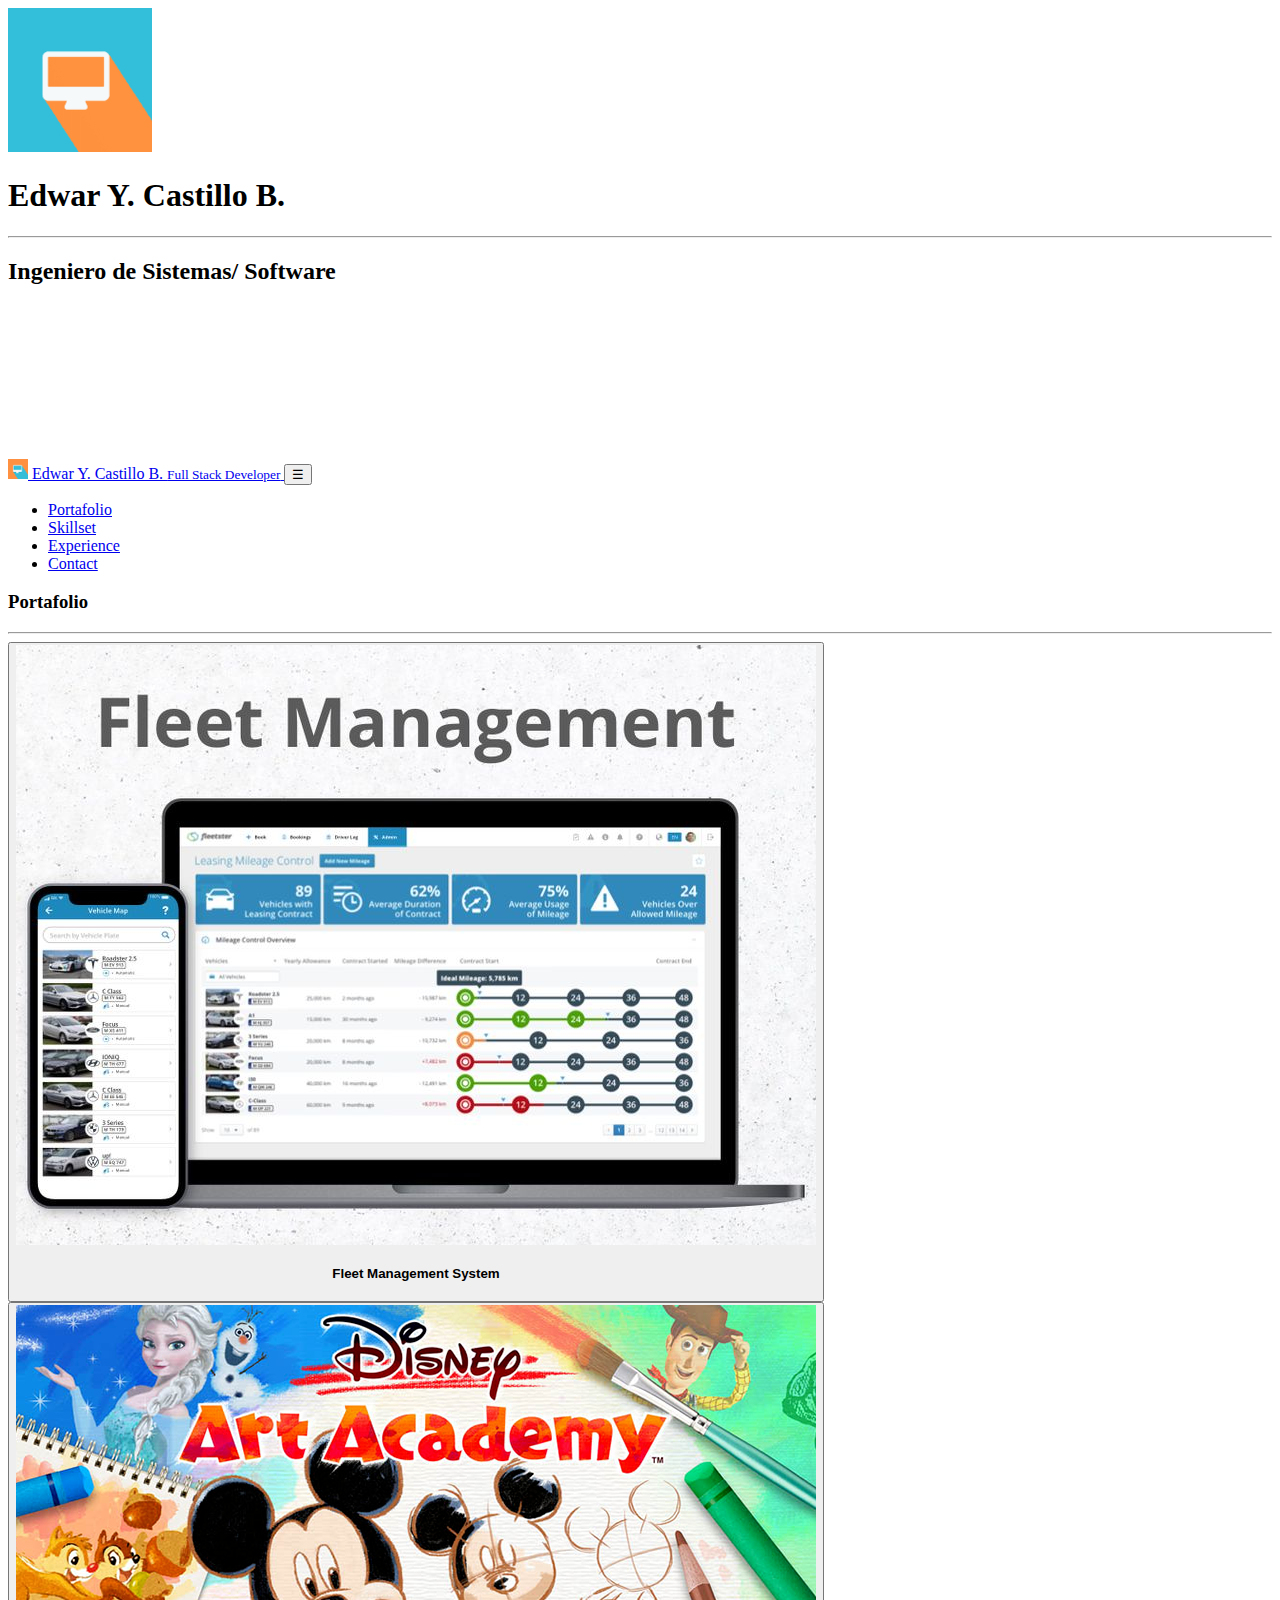
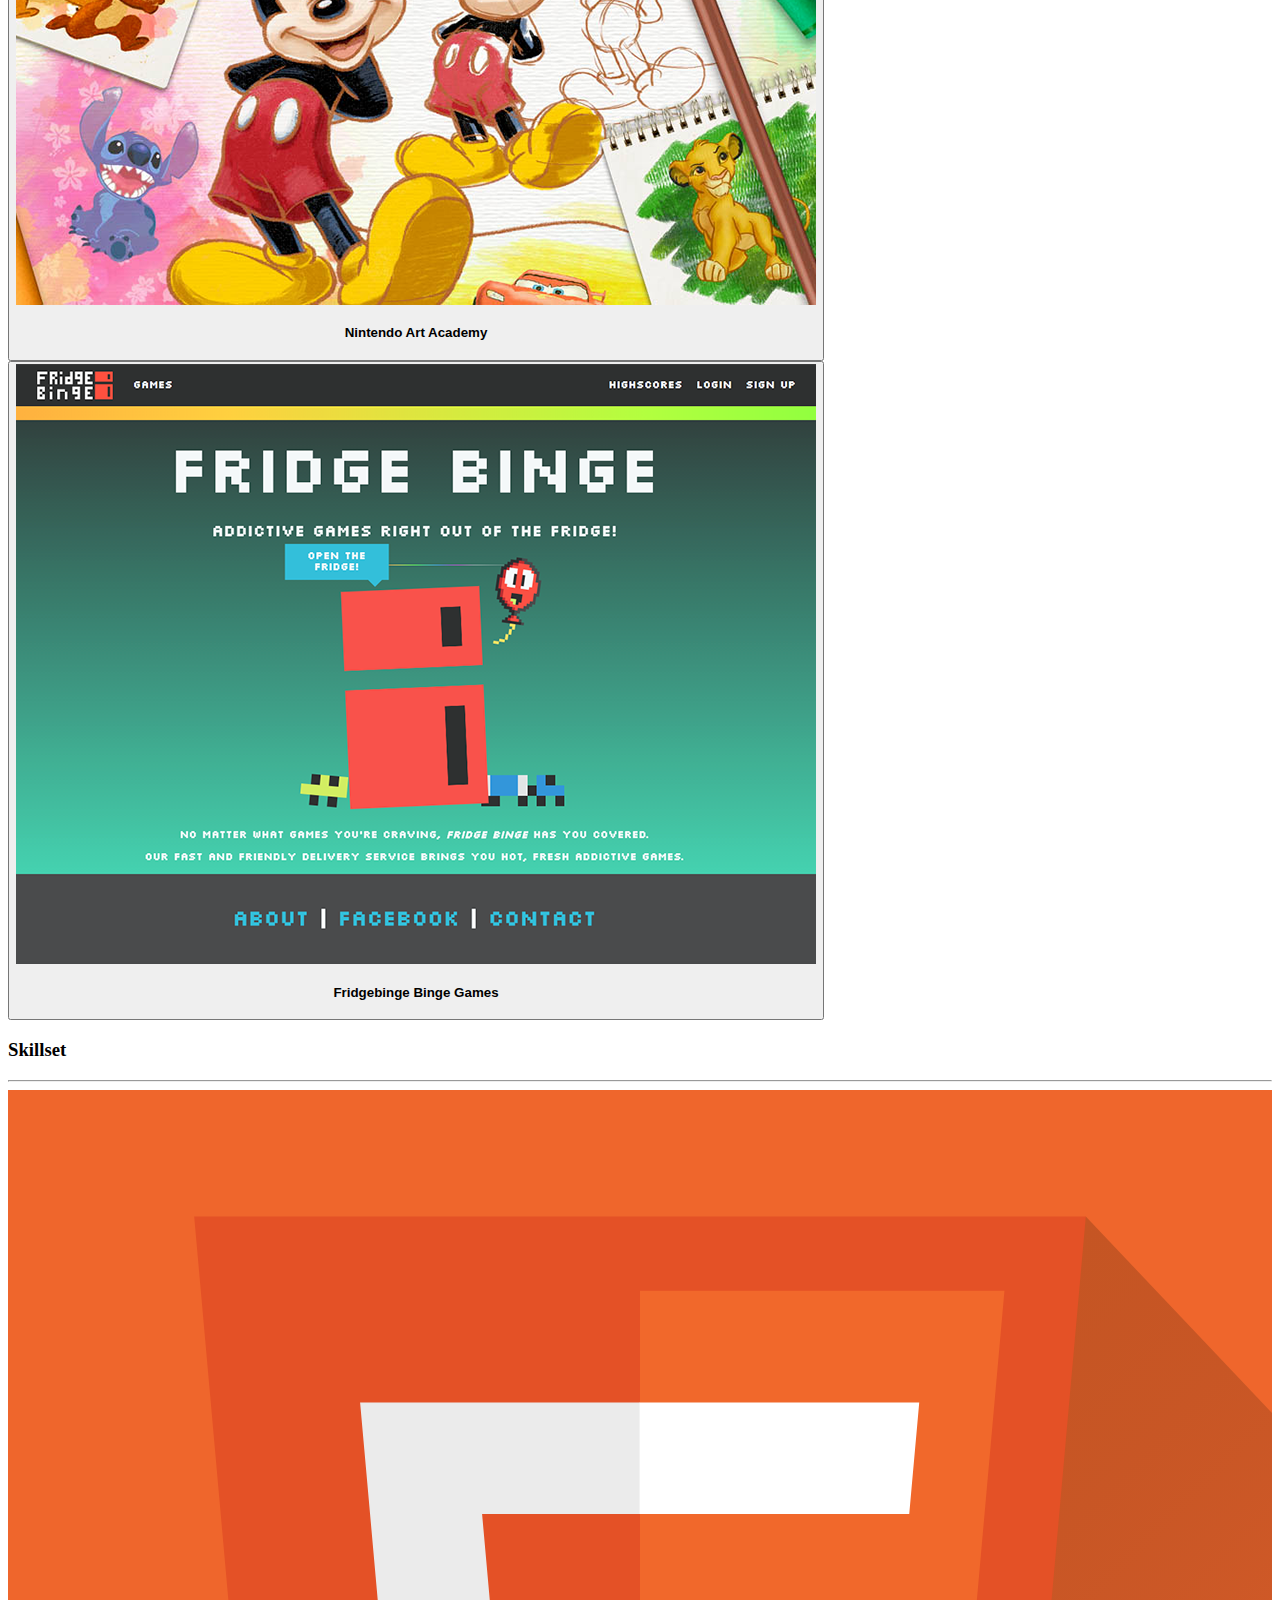
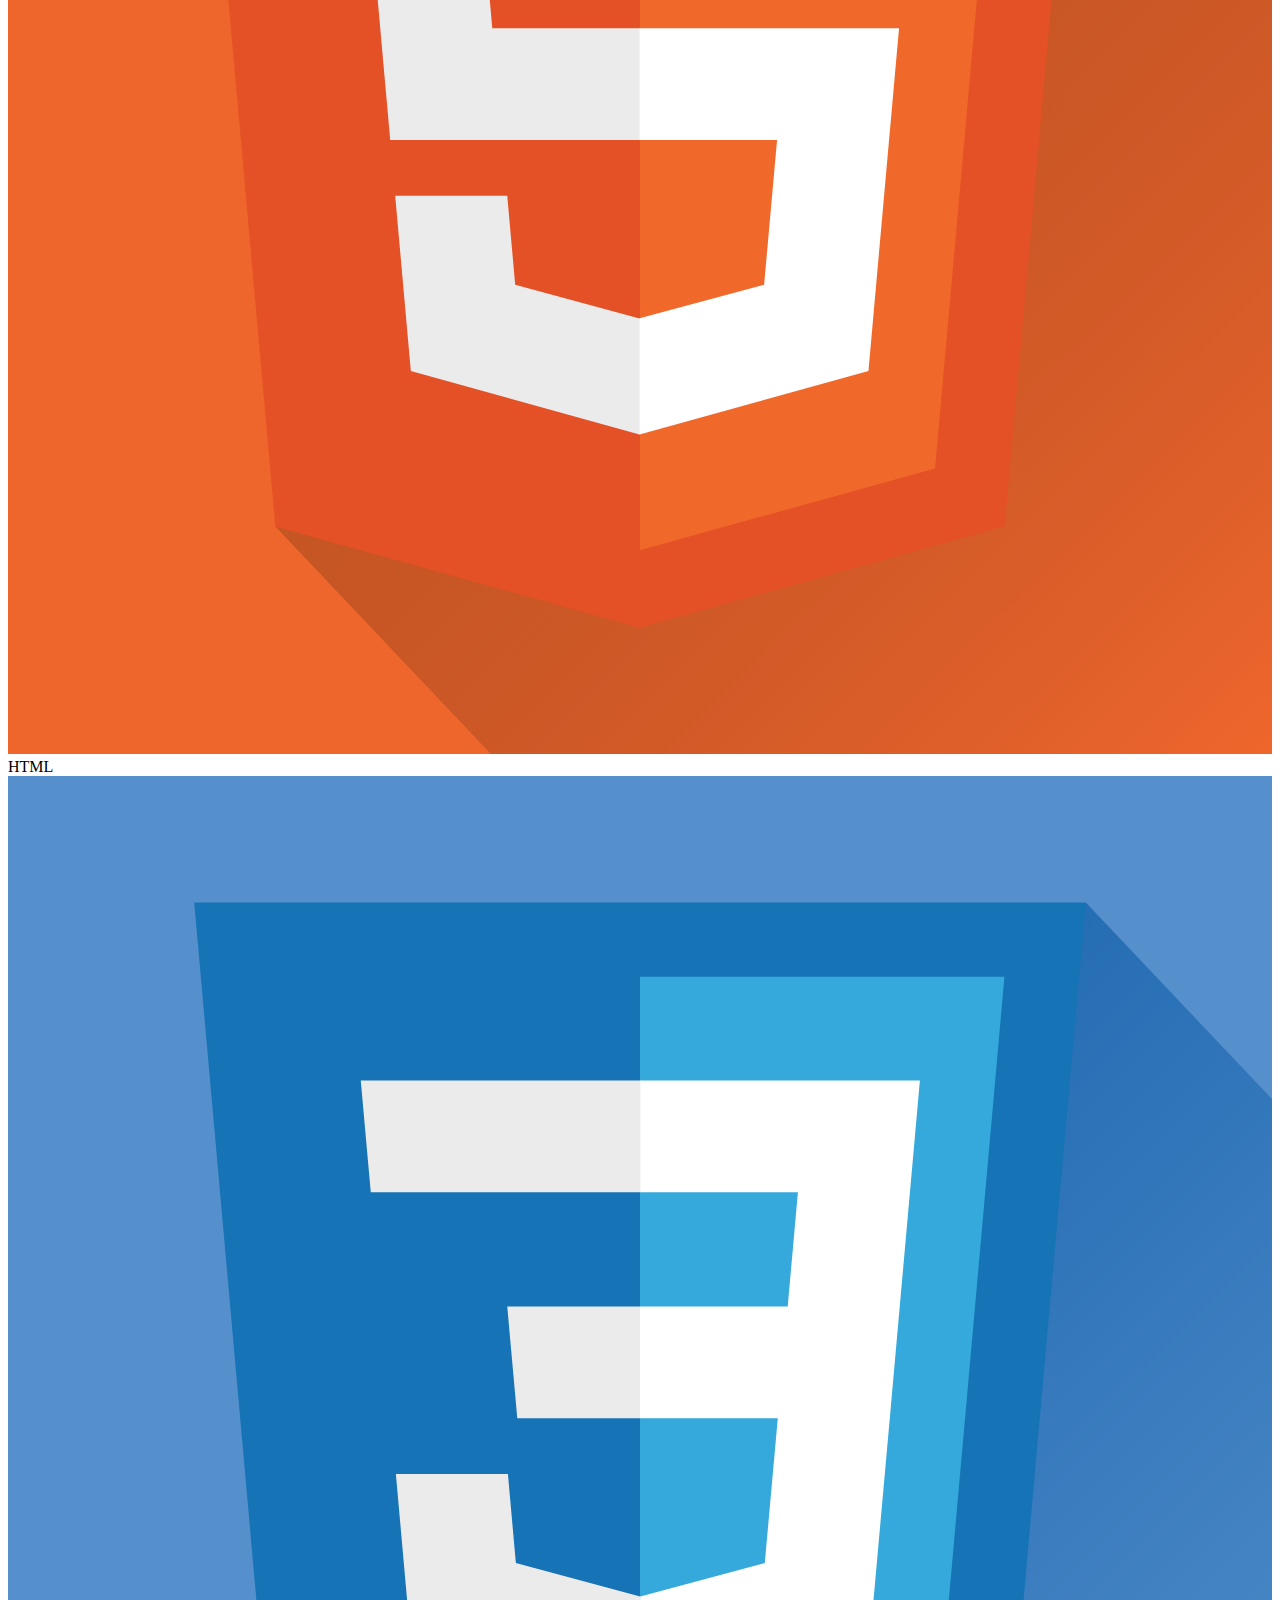
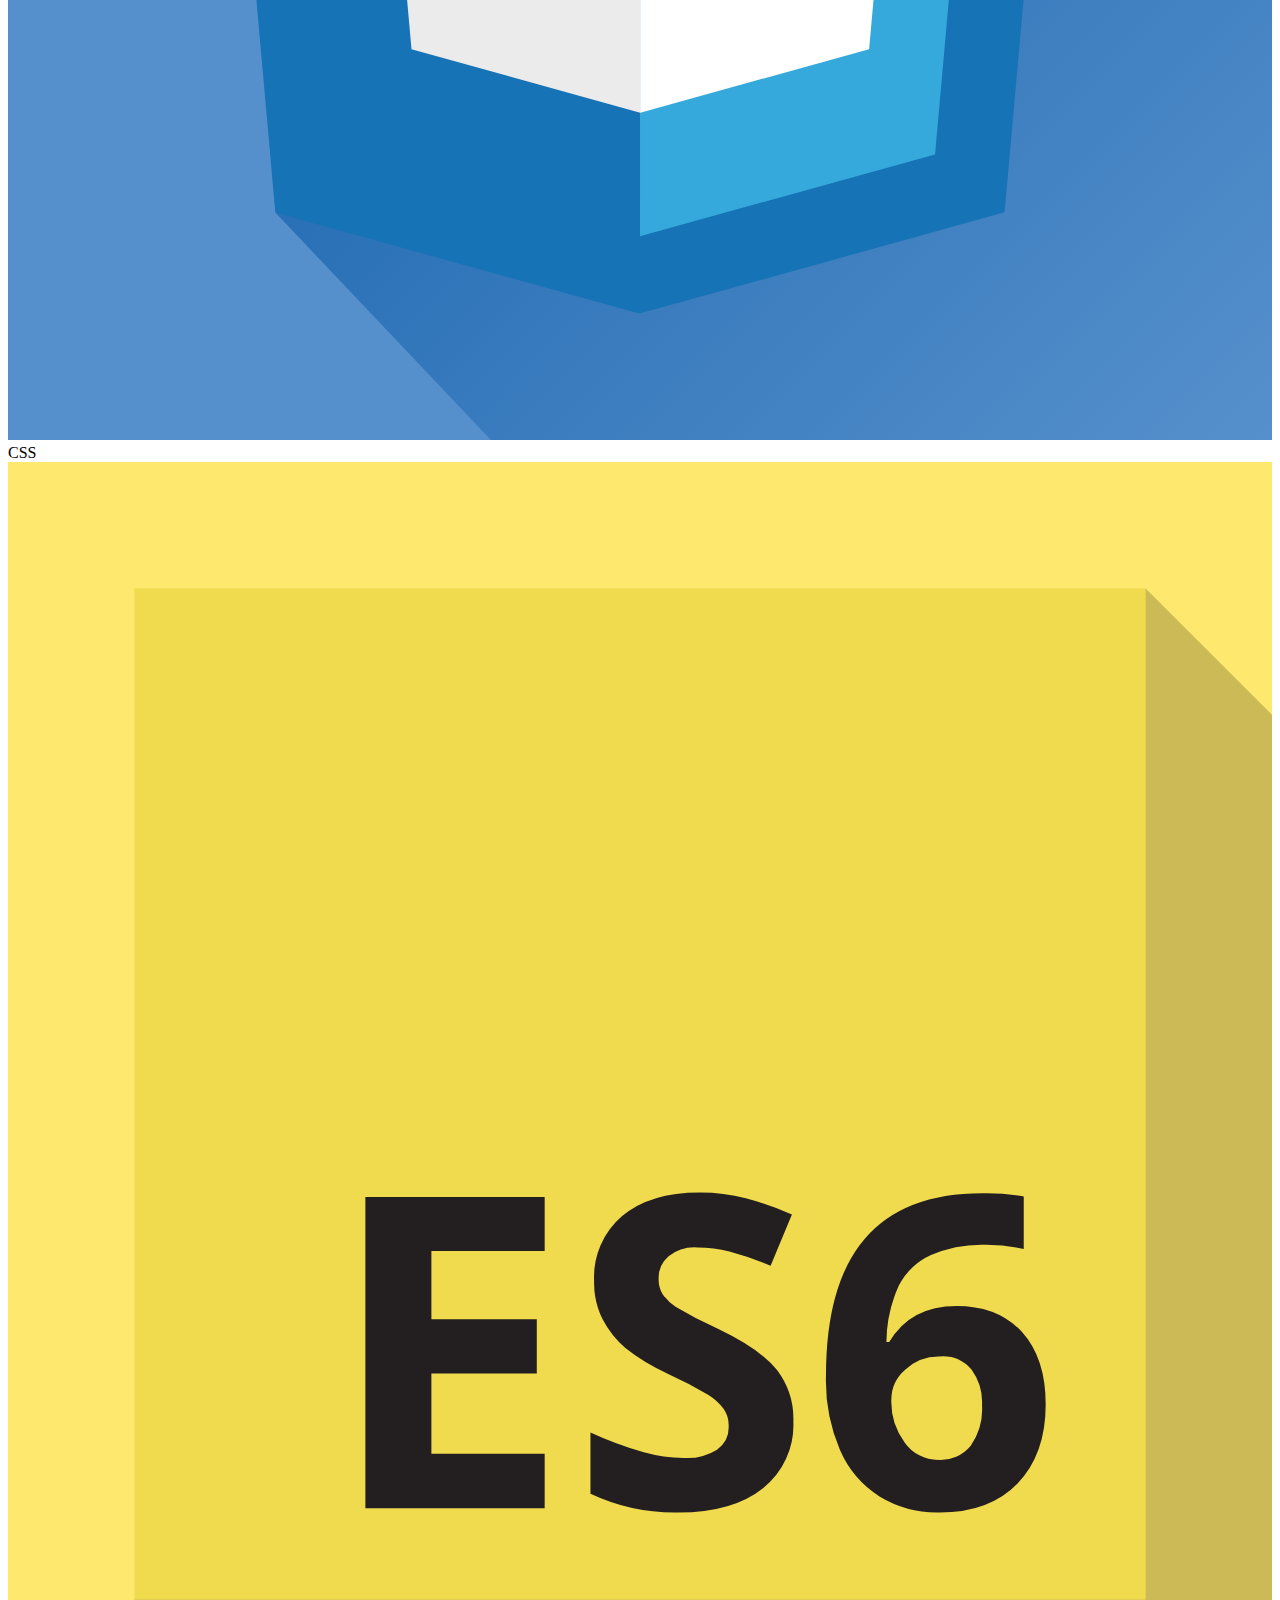
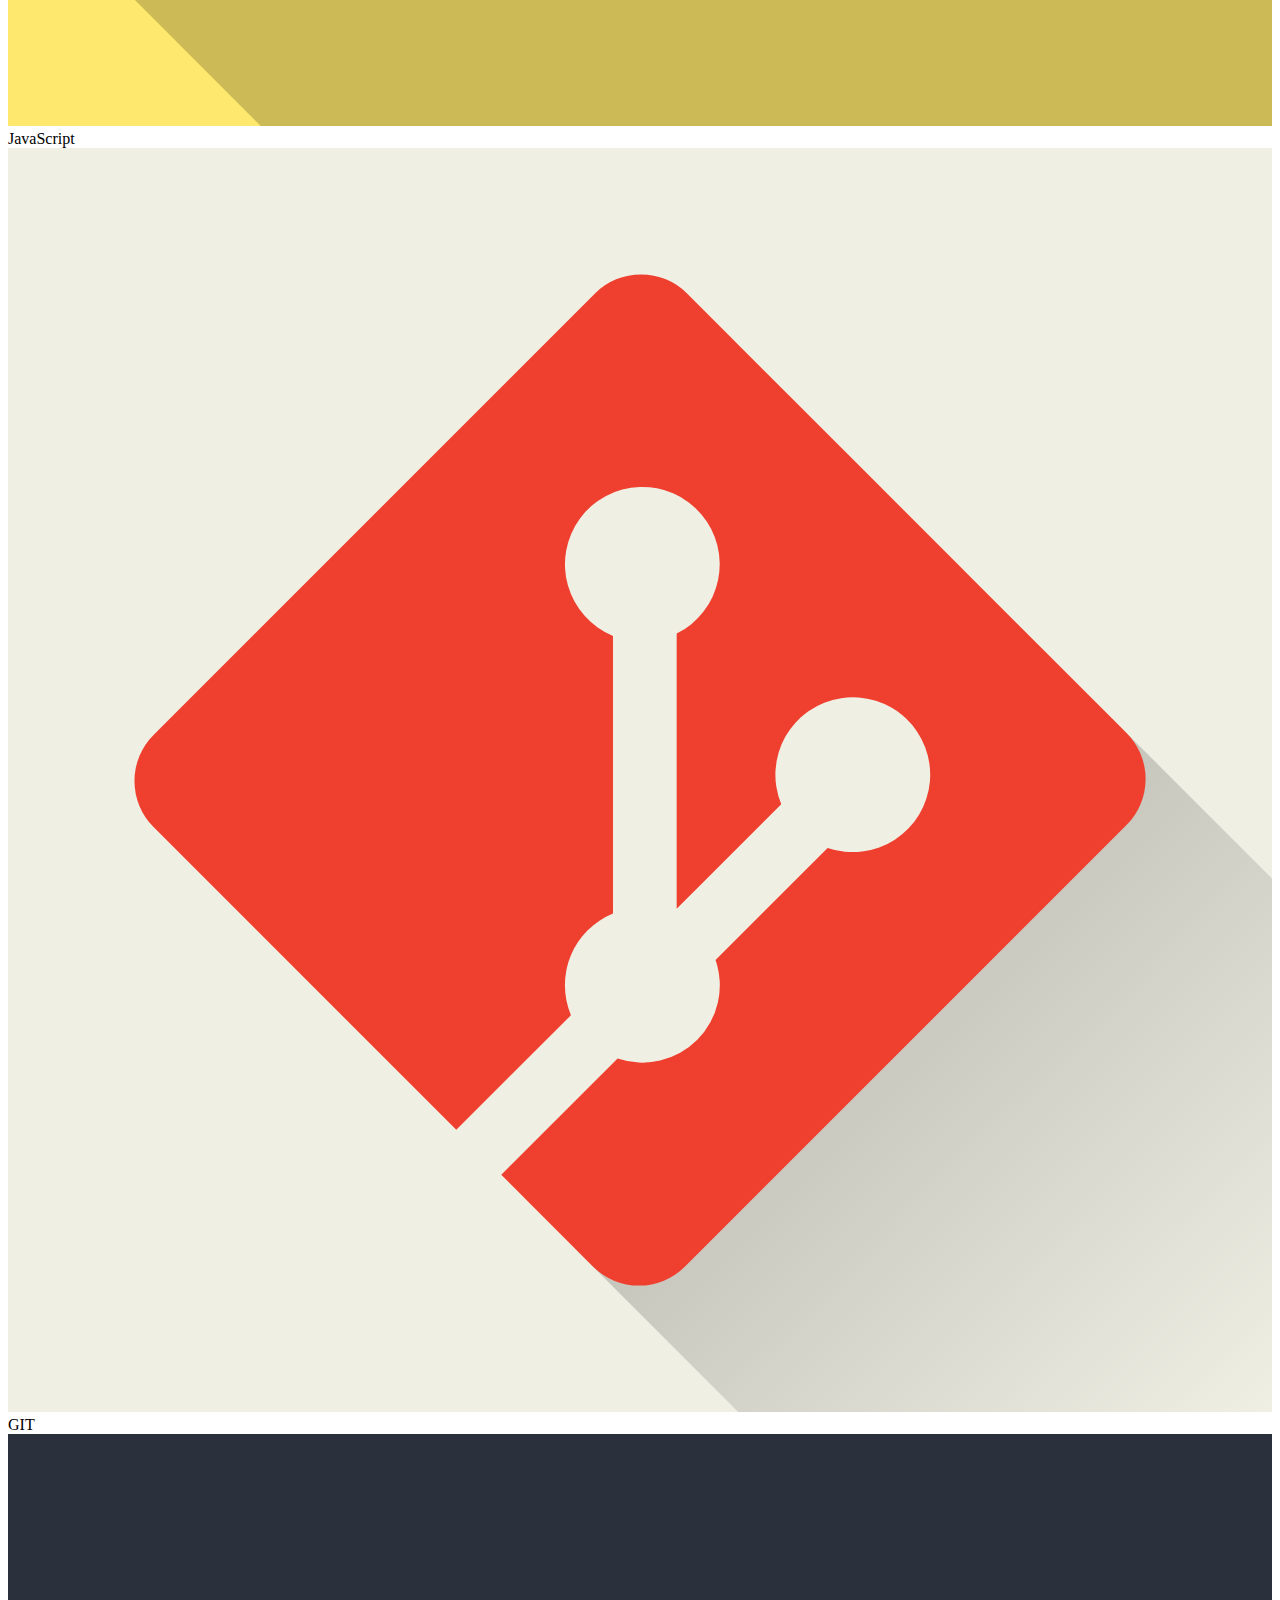
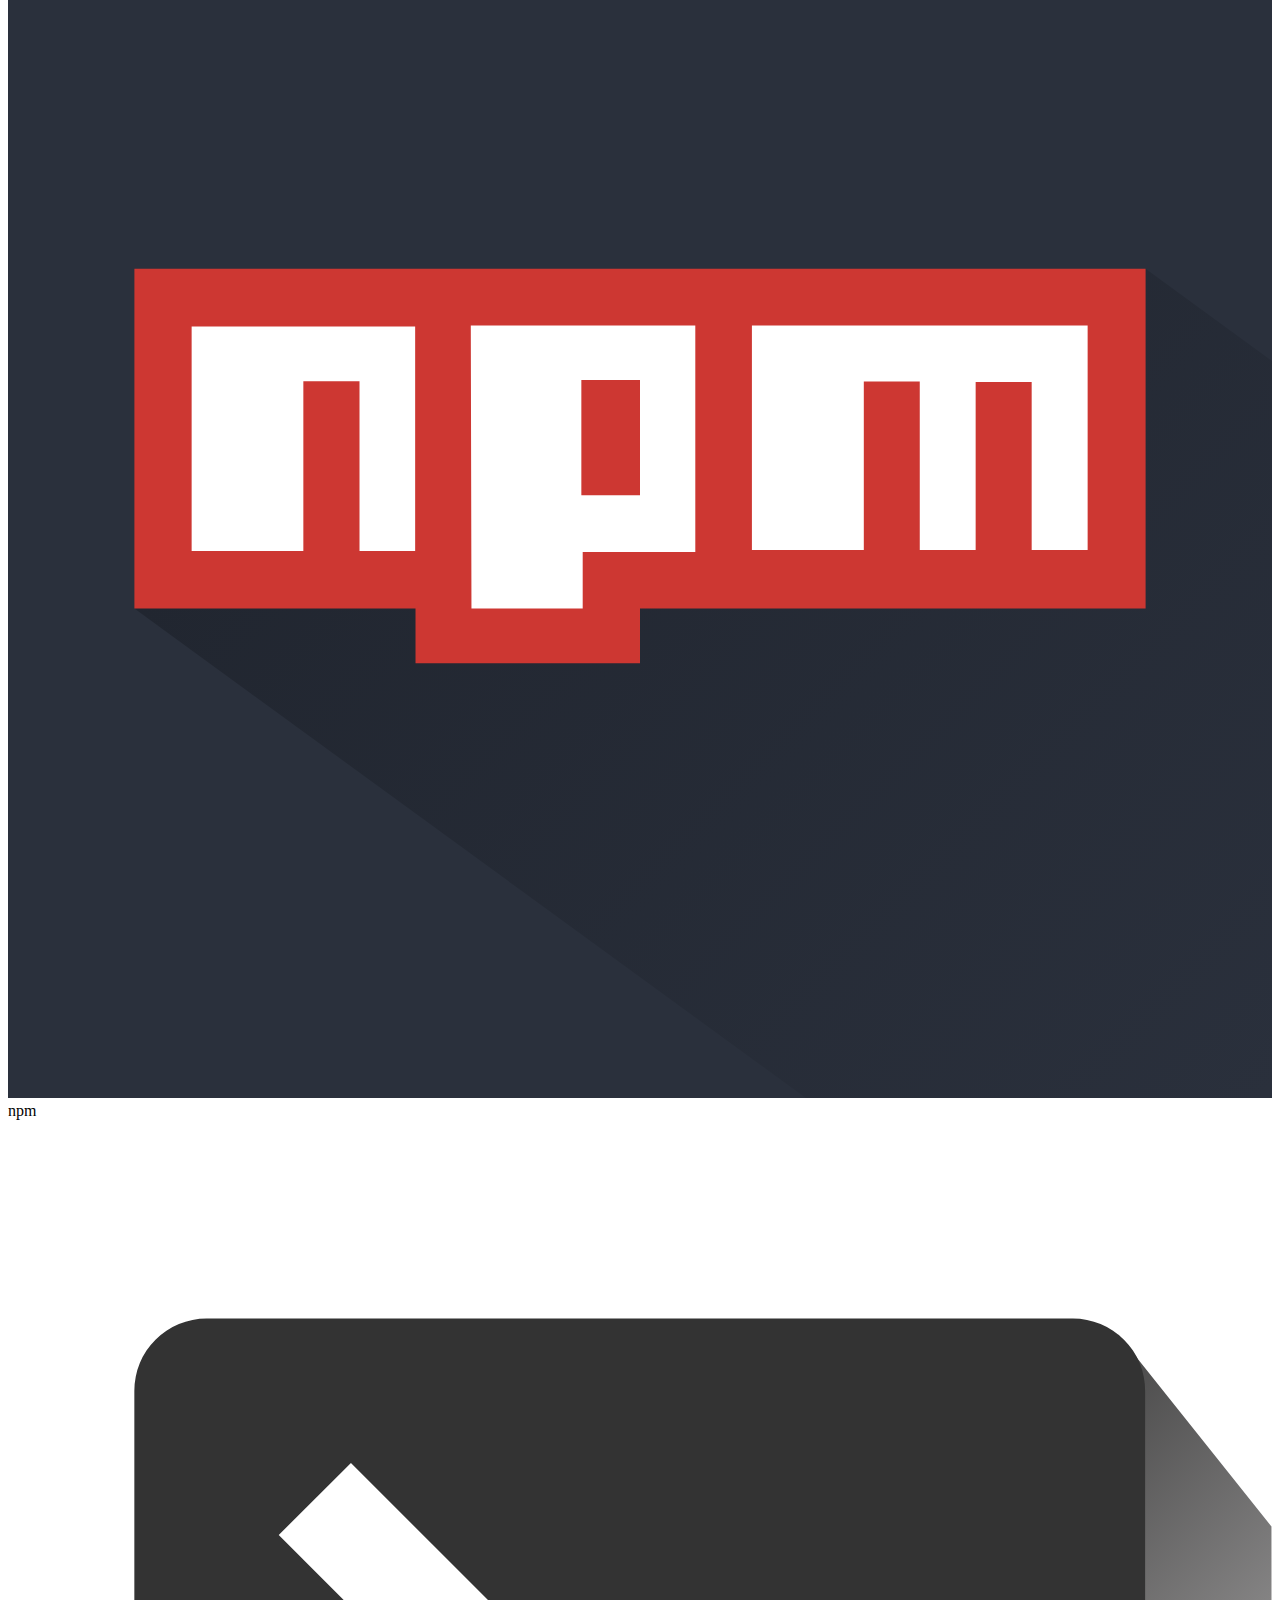
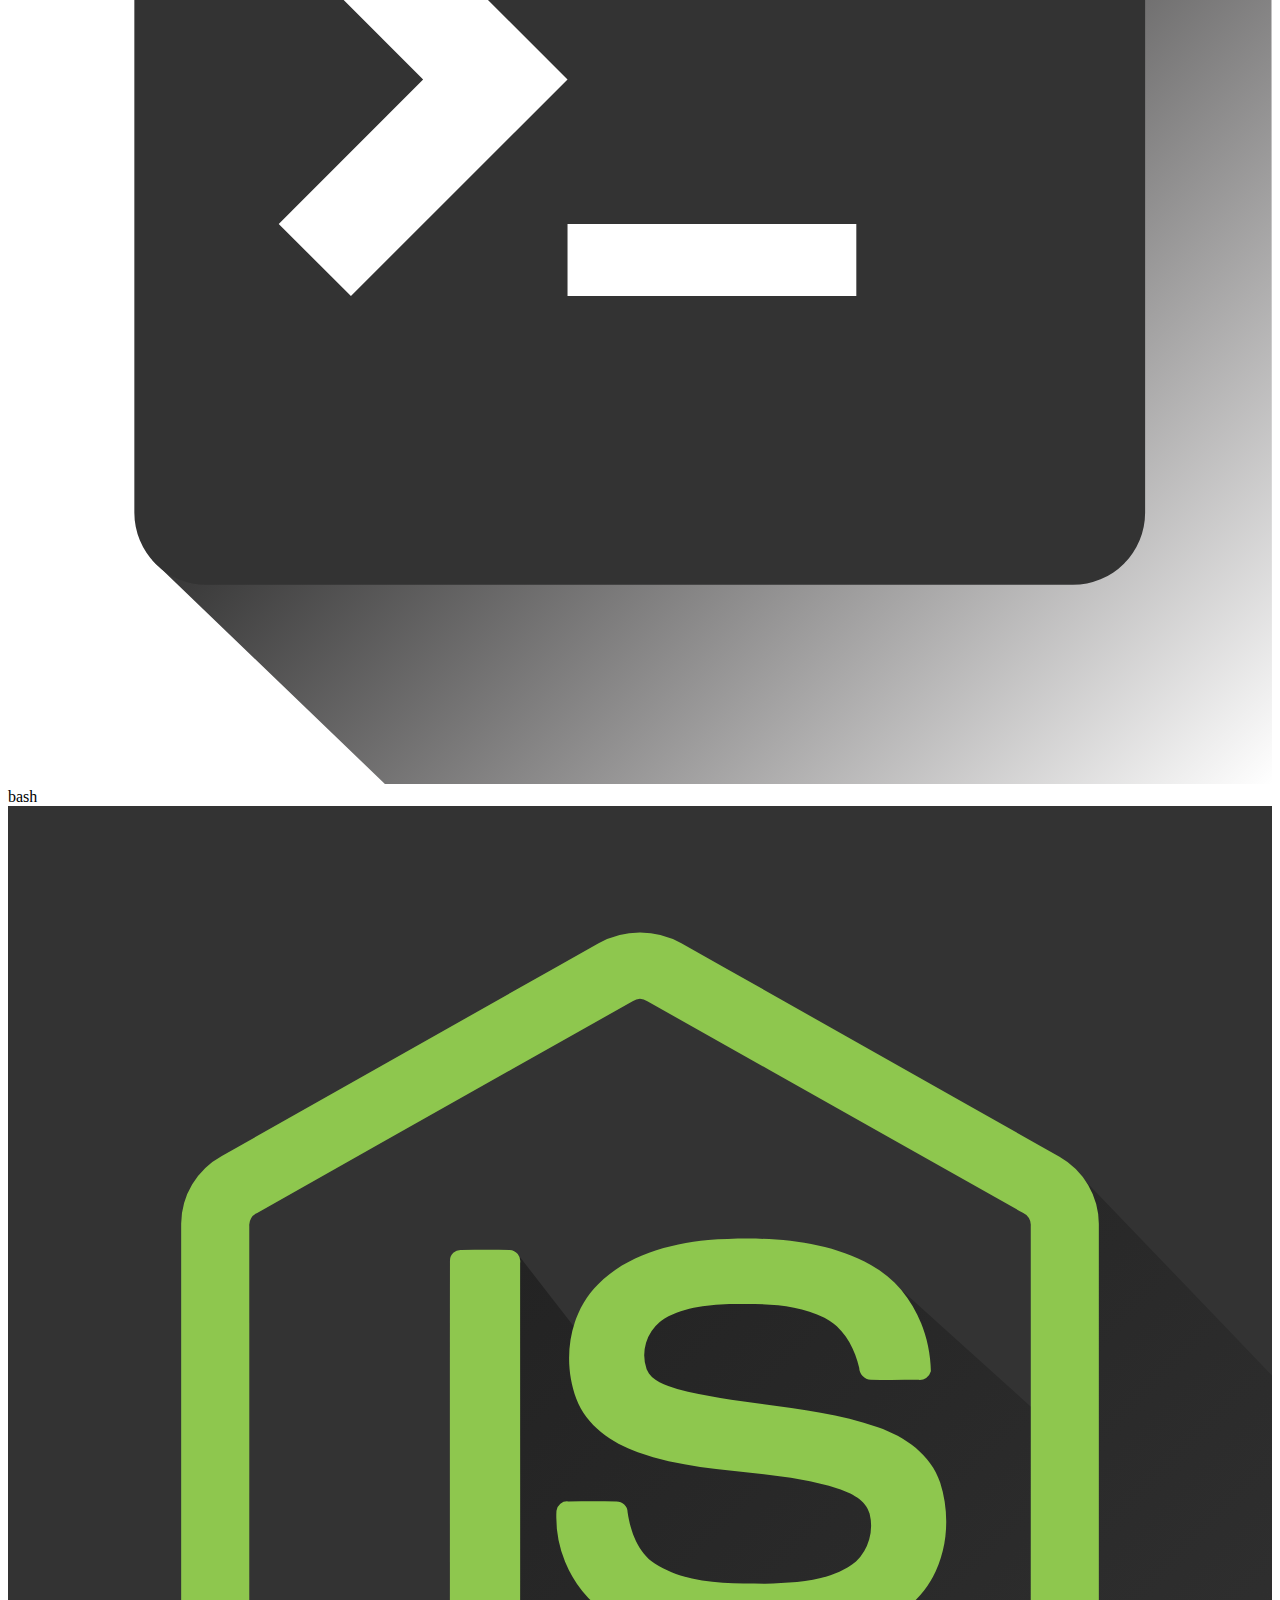
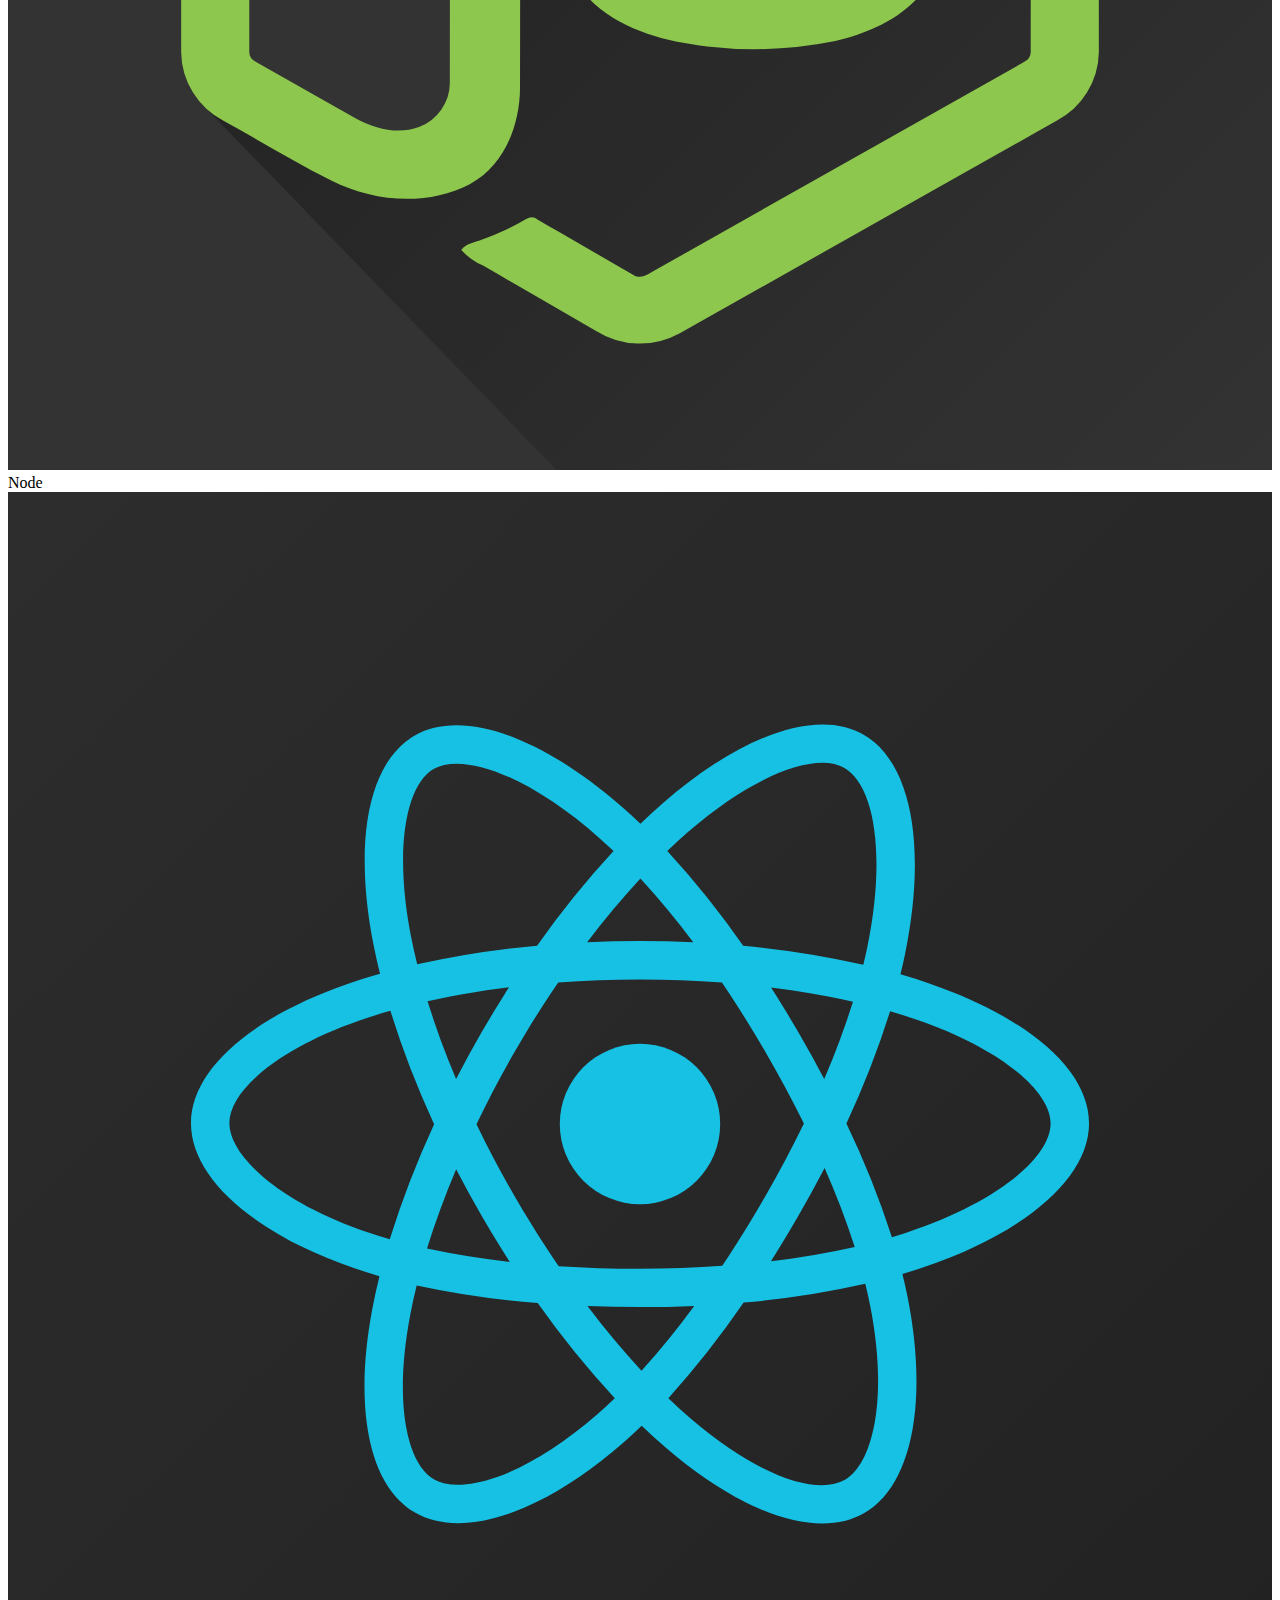
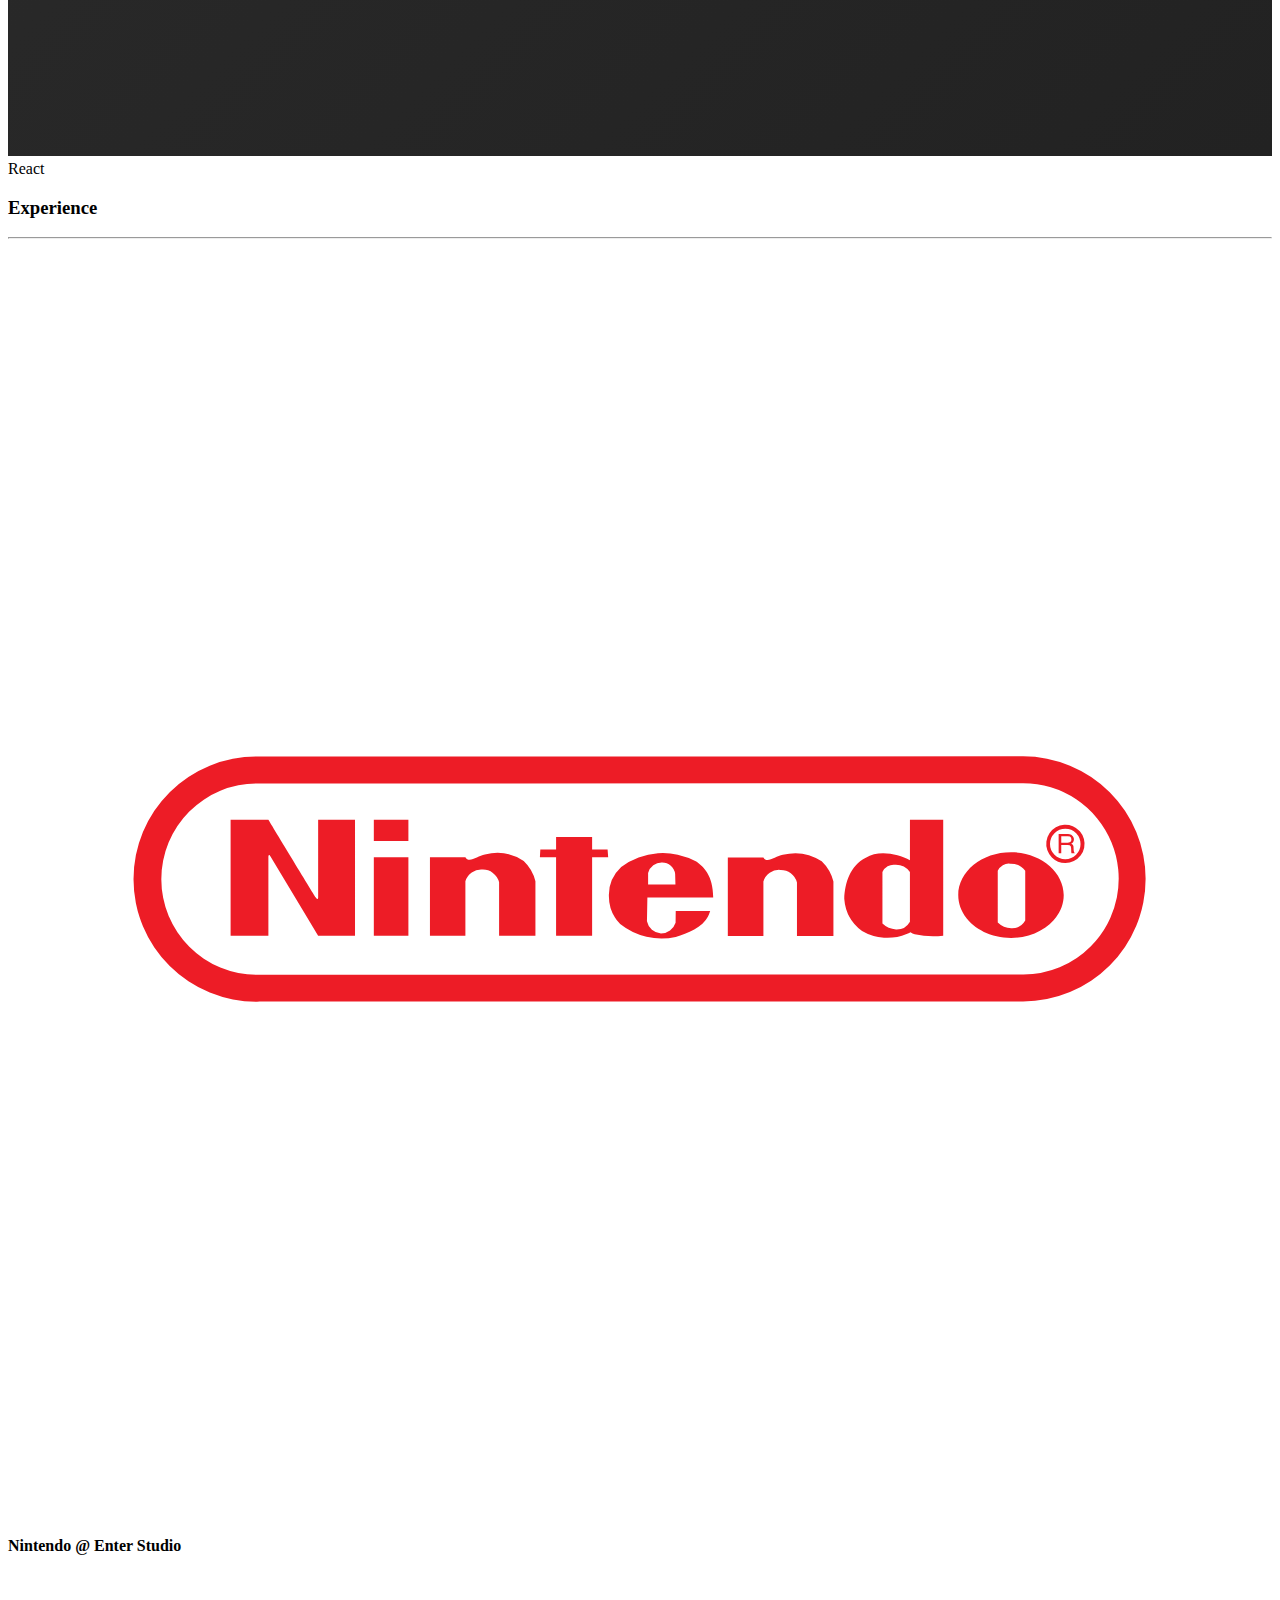
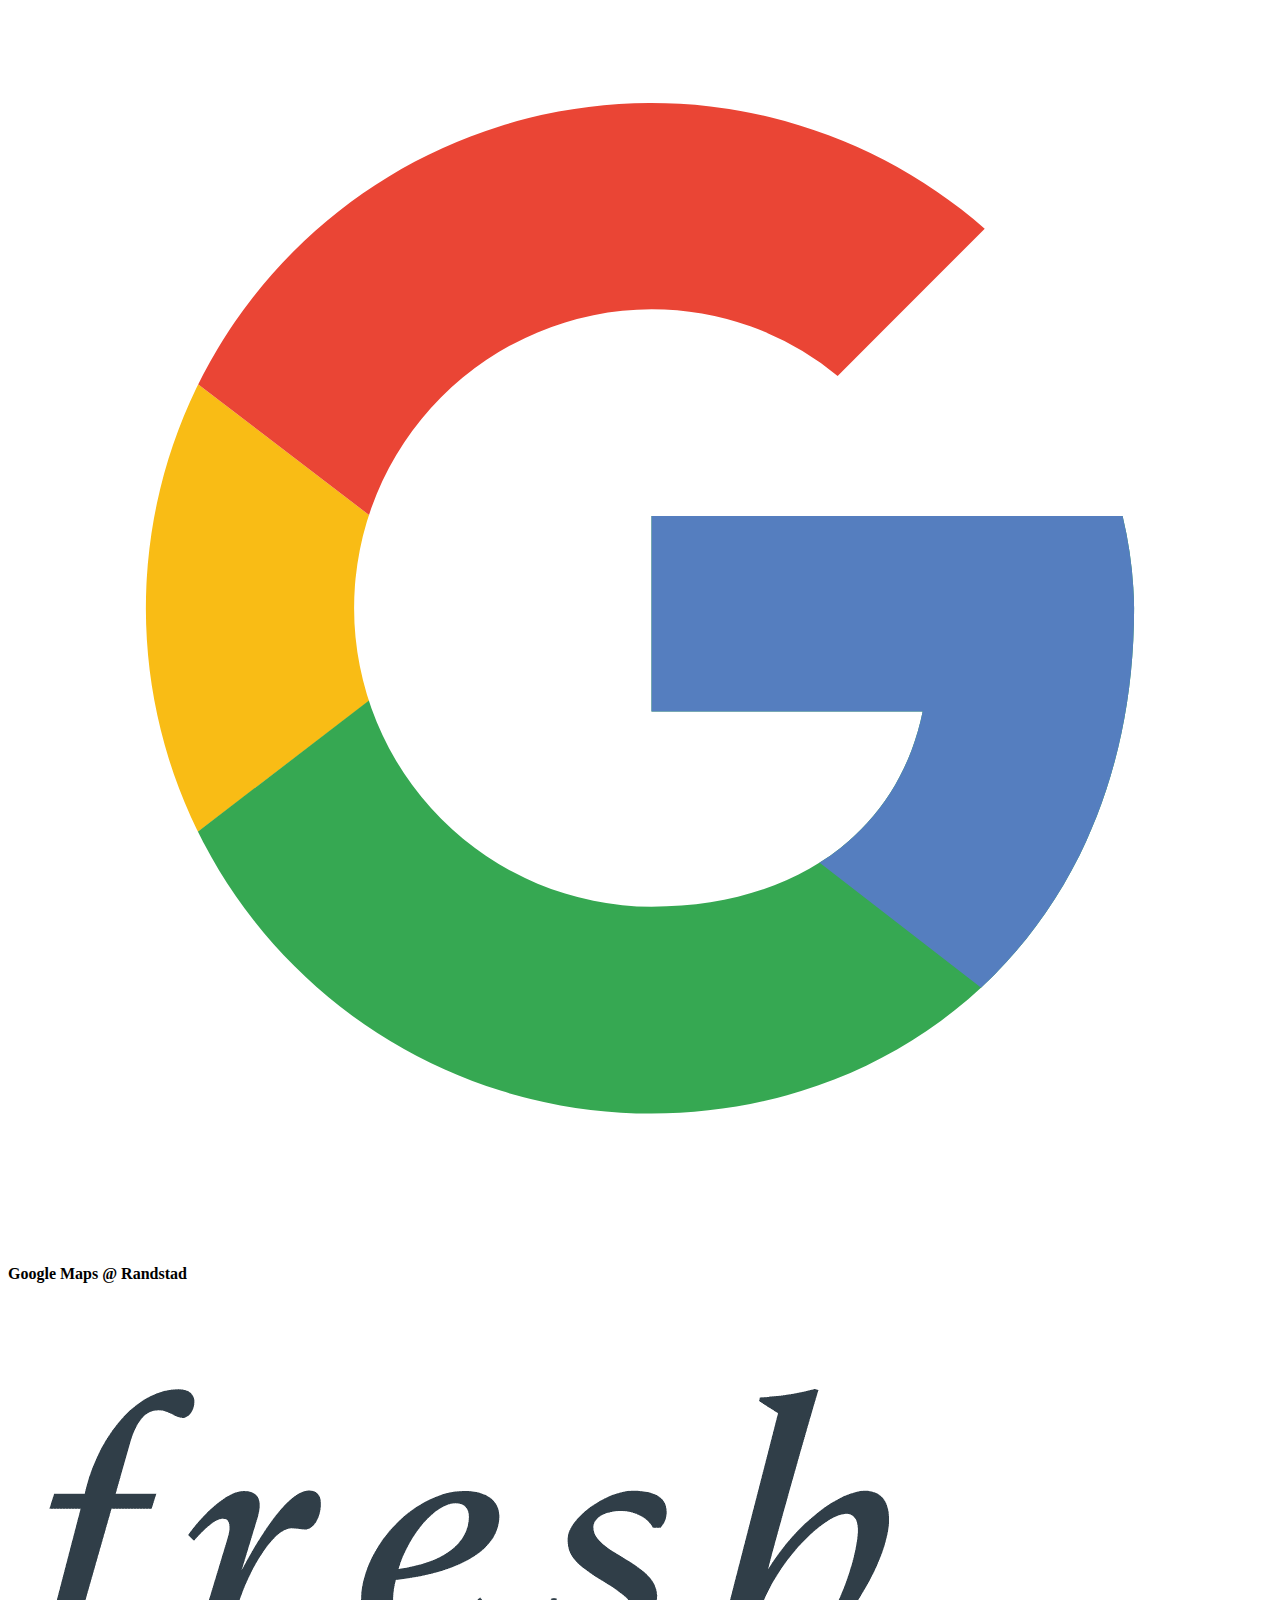
==== index.html @ 7df20bc6 "Portafolio" ====
<!DOCTYPE html>
<html lang="en">
<head>
    <meta charset="UTF-8">
    <meta http-equiv="X-UA-Compatible" content="IE=edge">
    <meta name="viewport" content="width=device-width, initial-scale=1.0">
    <title>Edwar Castillo B | Portafolio</title>
</head>
<body>
    <header>
        <img src="assets/img/Imagenes/png/apple-touch-icon.png" alt="">
        <h1>Edwar Y. Castillo B.</h1>
        <hr />
        <h2>Ingeniero de Sistemas/ Software</h2>
        <video autoplay loop muted> 
         <source src="assets/video/bg.mp4" />
        </video>
    </header>

    <nav id="navbar" class="open">
        <div>
            <a href="/">
                <img class="circle" src="assets/img/Imagenes/png/xs.png" alt="iconImg">
                <span>Edwar Y. Castillo B. <small>Full Stack Developer</small></span>
                </a>
            <button id="hamburger">☰</button>    
        </div>
        <ul>
            <li><a href="#portafolio">Portafolio<a></li>
            <li><a href="#skillset">Skillset</a></li>
            <li><a href="#experience">Experience</a></li>
            <li><a href="#conctac">Contact</a></li>
            
            
        </ul>
    </nav>
    <main>
        <section id="portafolio">
            <h3>Portafolio</h3>
            <hr />
            <div>
                <button>
                    <img src="assets/img/Imagenes/jpg/fleet.jpg" alt="Fleet Management System">
                    <h4>Fleet Management System</h4>
                </button>
                <button>
                    <img src="assets/img/Imagenes/png/disney.png" alt="Nintendo Art Academy">
                    <h4>Nintendo Art Academy</h4>
                </button>
                <button>
                    <img src="assets/img/Imagenes/png/fridgebinge.png" alt="Fridgebinge Binge Games">
                    <h4>Fridgebinge Binge Games</h4>
                </button>
            </div>
        </section>
        <section id="skillset" class="even">
            <h3>Skillset</h3>
            <hr />
            <div>
                <div>
                    <img src="assets/img/Imagenes/svg/html.svg" alt="HTML">
                    <span class="tooltip">HTML</span>
                </div>
                <div>
                    <img src="assets/img/Imagenes/svg/css.svg" alt="CSS">
                    <span class="tooltip">CSS</span>
                </div>
                <div>
                    <img src="assets/img/Imagenes/svg/js.svg" alt="JavaScript">
                    <span class="tooltip">JavaScript</span>
                </div>
                <div>
                    <img src="assets/img/Imagenes/svg/git.svg" alt="GIT">
                    <span class="tooltip">GIT</span>
                </div>
                <div>
                    <img src="assets/img/Imagenes/svg/npm.svg" alt="npm">
                    <span class="tooltip">npm</span>
                </div>
                <div>
                    <img src="assets/img/Imagenes/svg/bash.svg" alt="bash">
                    <span class="tooltip">bash</span>
                </div>
                <div>
                    <img src="assets/img/Imagenes/svg/node.svg" alt="Node">
                    <span class="tooltip">Node</span>
                </div>
                <div>
                    <img src="assets/img/Imagenes/svg/react.svg" alt="React">
                    <span class="tooltip">React</span>
                </div>
            </div>
        </section>
        <section id="experience">
                <h3>Experience</h3>
                <hr />
                <div>
                    <a>
                        <img src="assets/img/Imagenes/svg/nintendo.svg" alt="Nintendo">
                        <h4>Nintendo @ Enter Studio</h4>
                    </a>
                    <a>
                        <img src="assets/img/Imagenes/svg/google.svg" alt="Google">
                        <h4>Google Maps @ Randstad</h4>
                    </a>
                    <a>
                        <img src="assets/img/Imagenes/png/fresh.png" alt="Fresh">
                        <h4>Fresh Consulting</h4>
                    </a>
                    <a>
                        <img src="assets/img/Imagenes/svg/amazon.svg" alt="Fresh">
                        <h4>Amazon LLC</h4>
                    </a>
                </div>
        </section>
        <section id="contact" class="even">
            <h3>Contact</h3>
            <hr />
            <form action="https://formspree.io/f/{form_id}" method="post">
                <label>
                    Your email:                 
                    <input name="email" name="_replyto">
                </label>
                <label>
                    Your message:                 
                    <textarea name="message"></textarea>
                </label>
                <button type="submit">Send</button>
              </form>
              <nav id="social-media">
                <a href="https://www.linkedin.com/in/edcastillob/">
                <img id="linkedin" src="assets/img/Imagenes/png/linkedin.png" alt="linkedin Edwar Castillo">
                </a>
                <a href="https://github.com/edcastillob">
                    <img id="github" src="assets/img/Imagenes/png/GitHub.png" alt="GitHub Edwar Castillo">
                </a>
              </nav>
        </section>
    </main>
    <footer>
        <small>Developed and designed by Edwar Castillo Colaboration Xavier Reyes ©2023. All rigts reserved.</small>
    </footer>
</body>
</html>
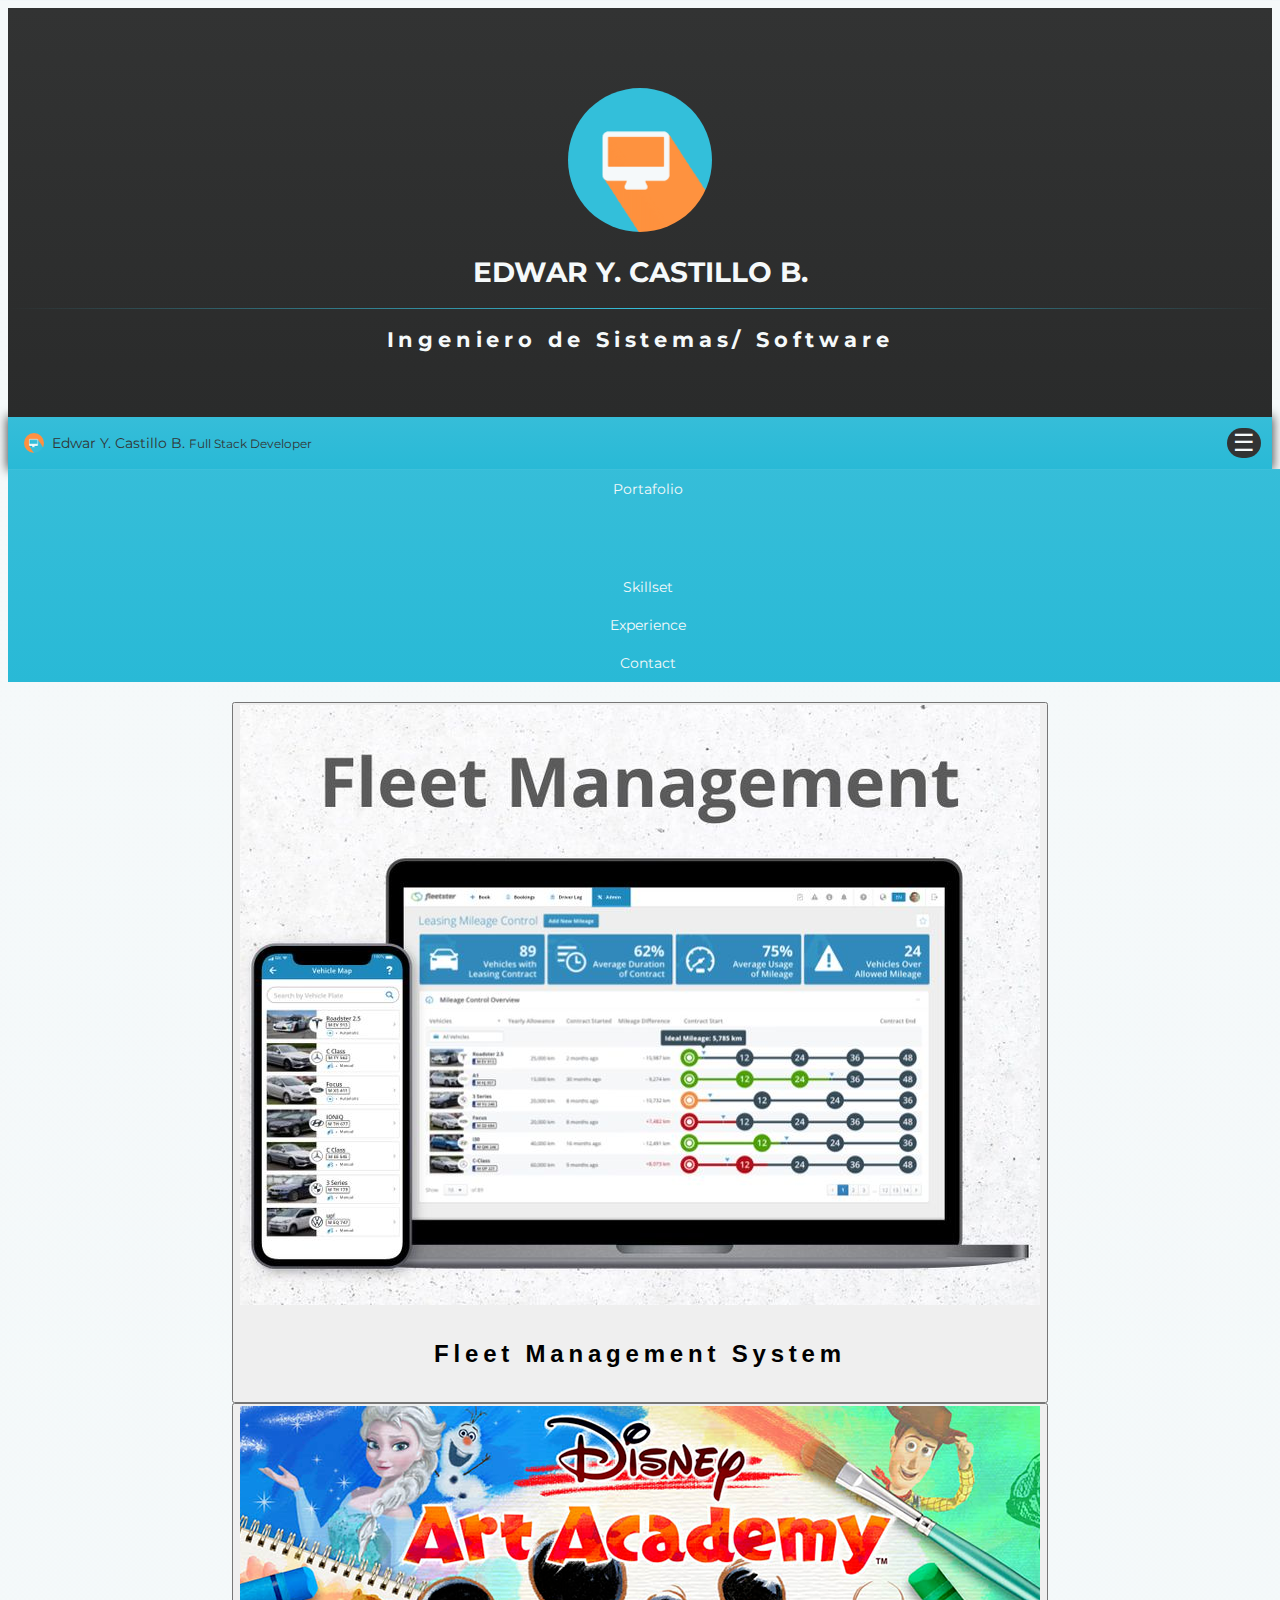
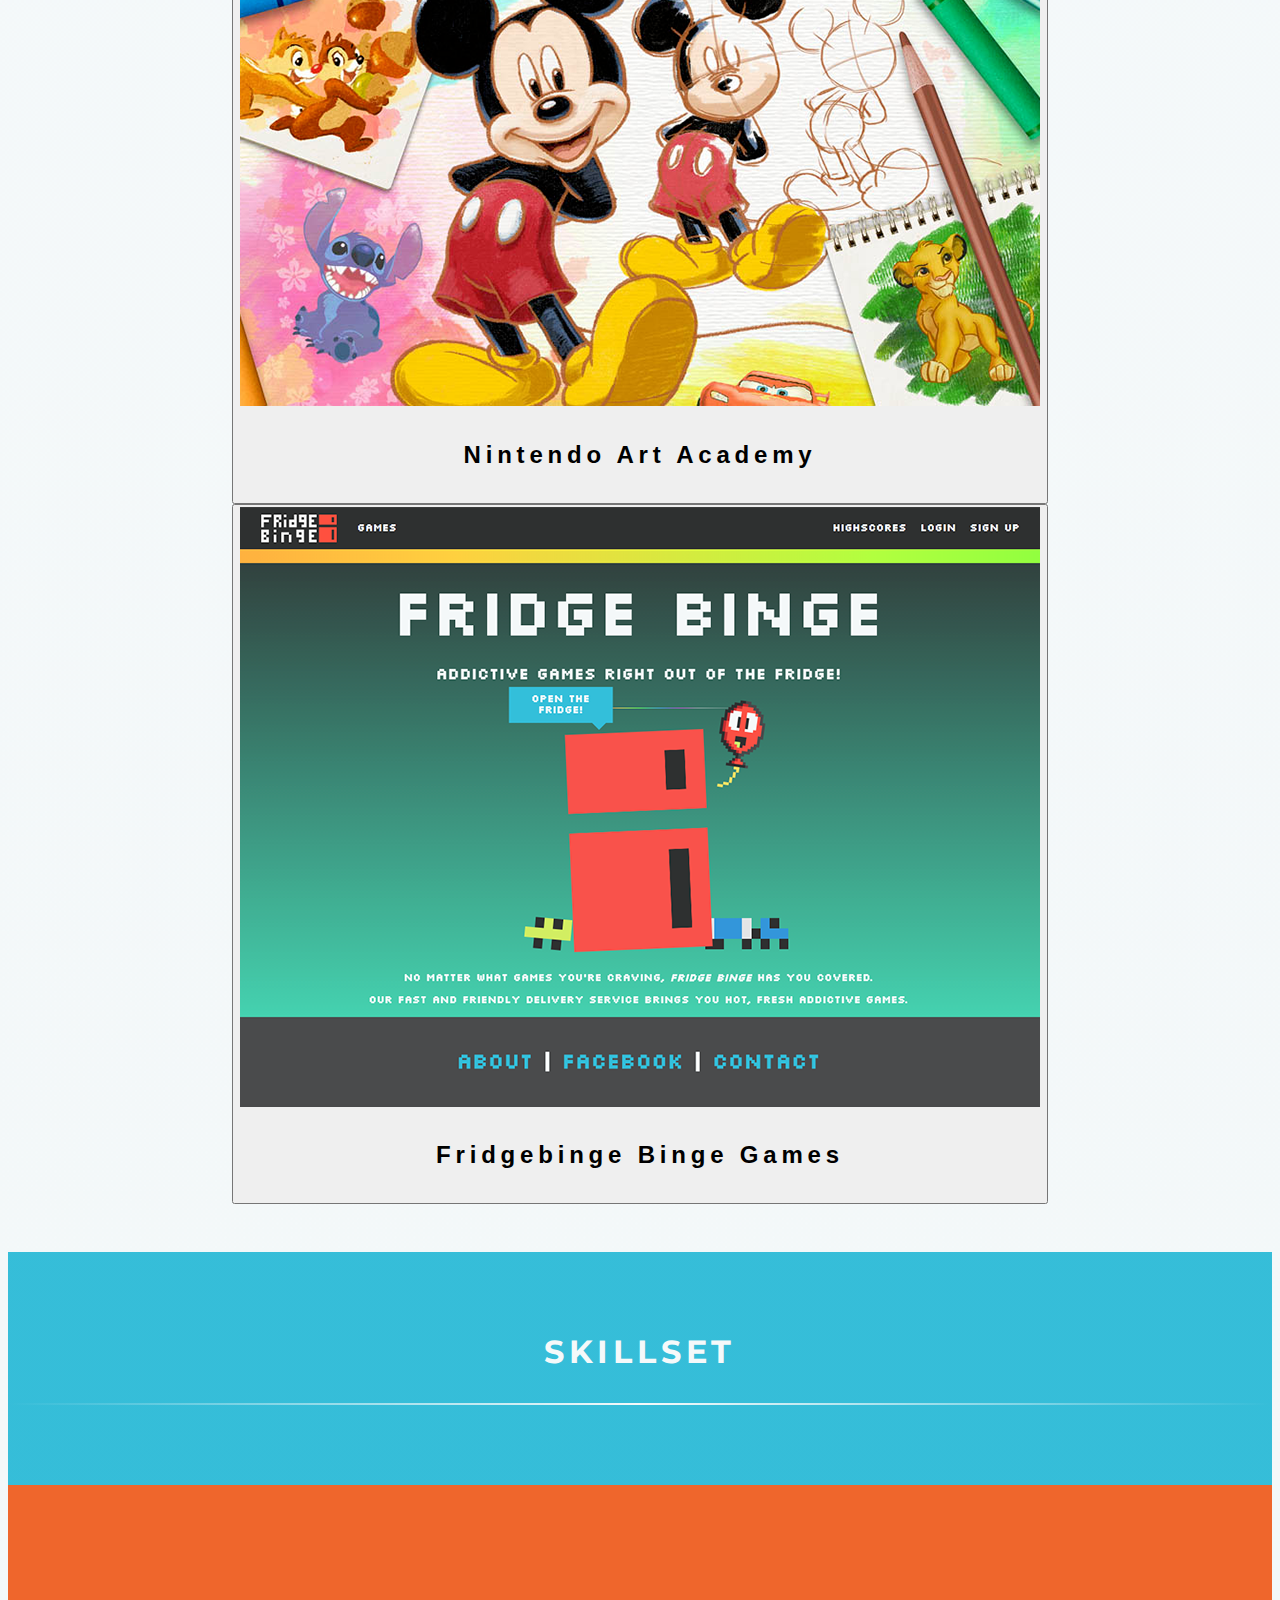
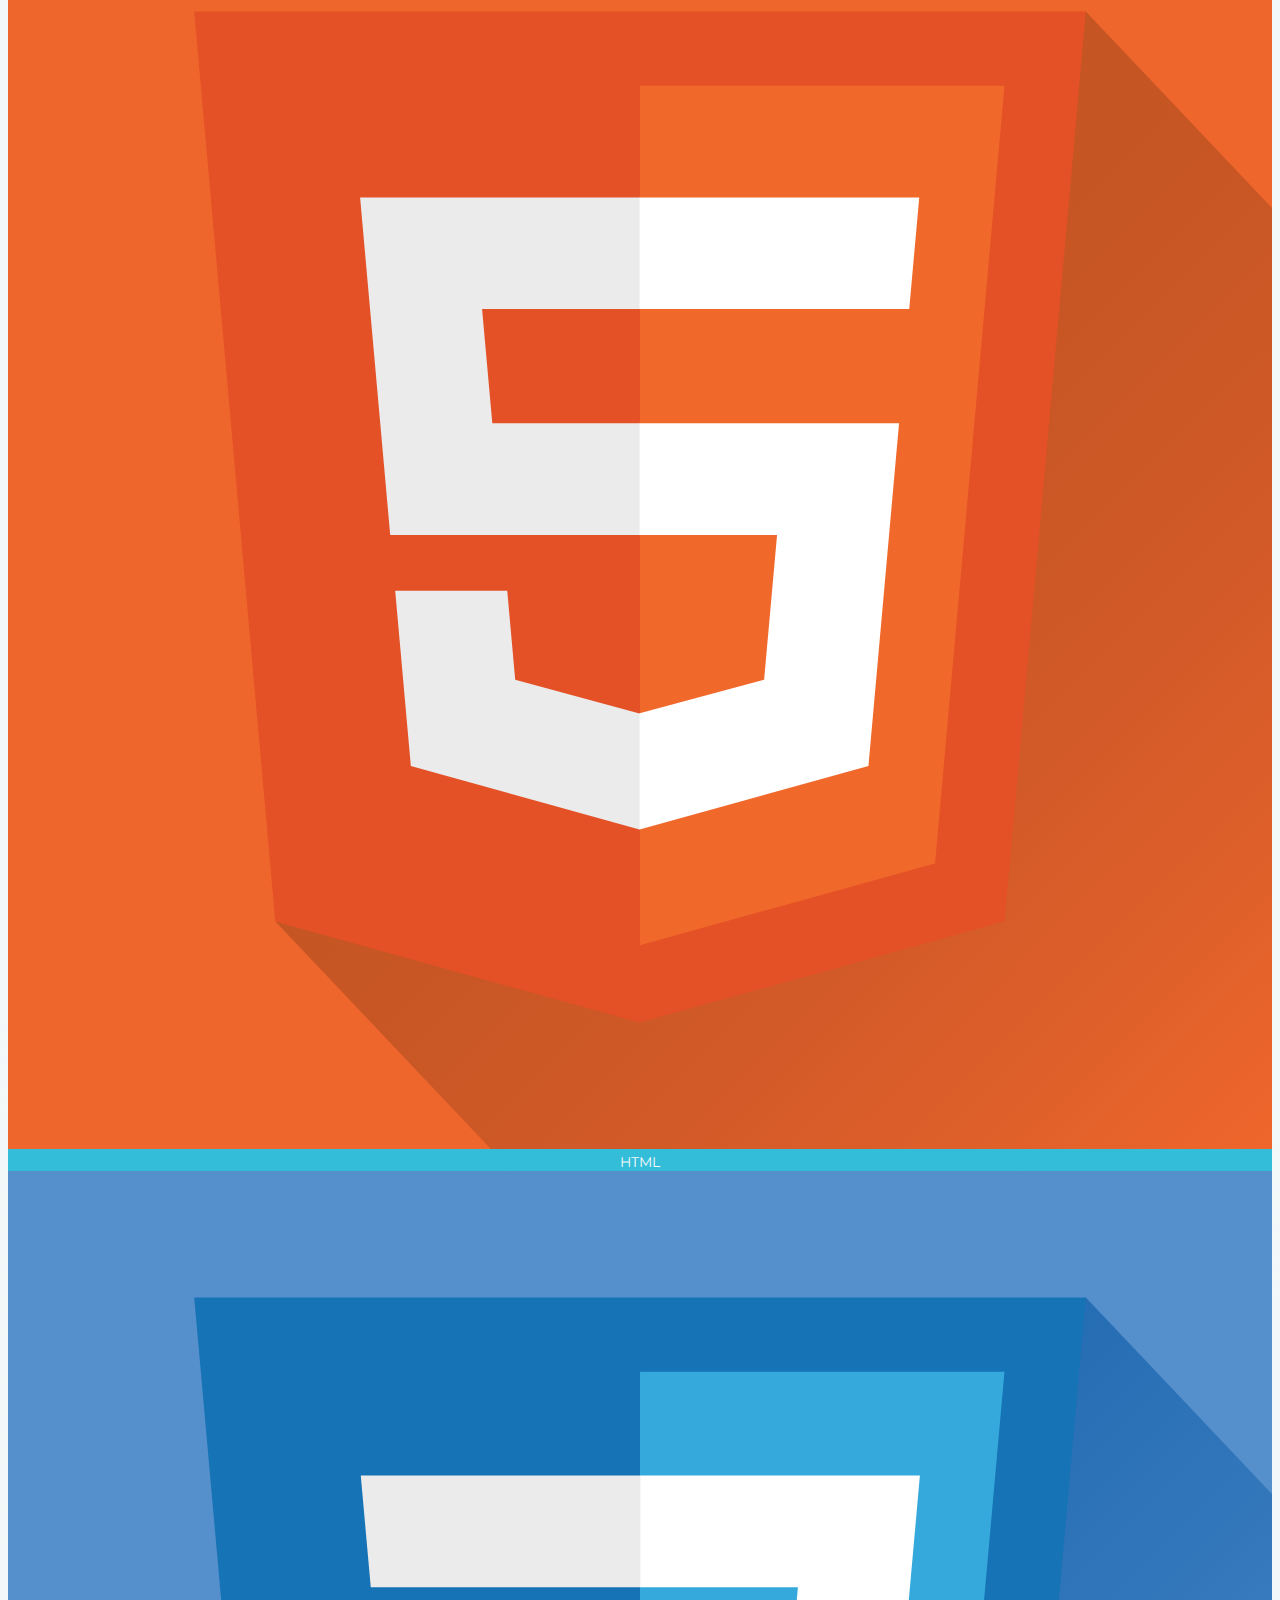
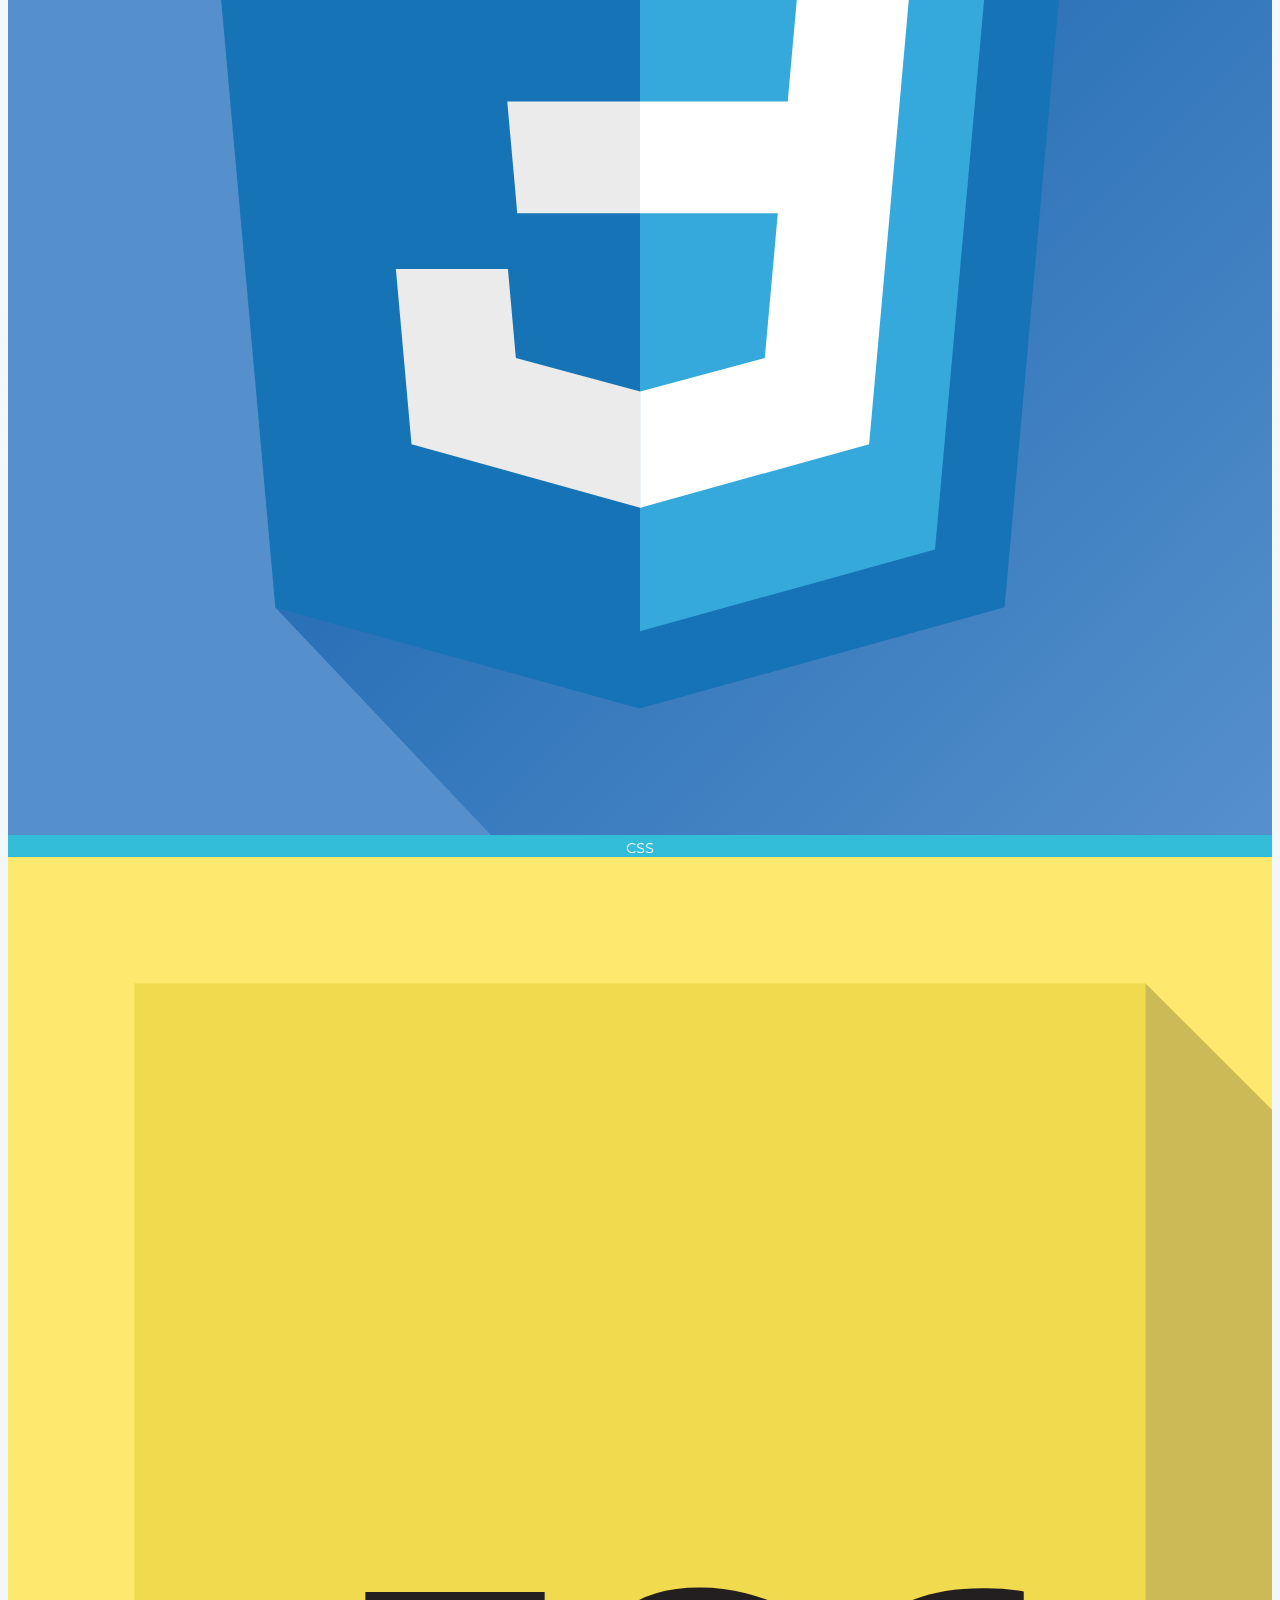
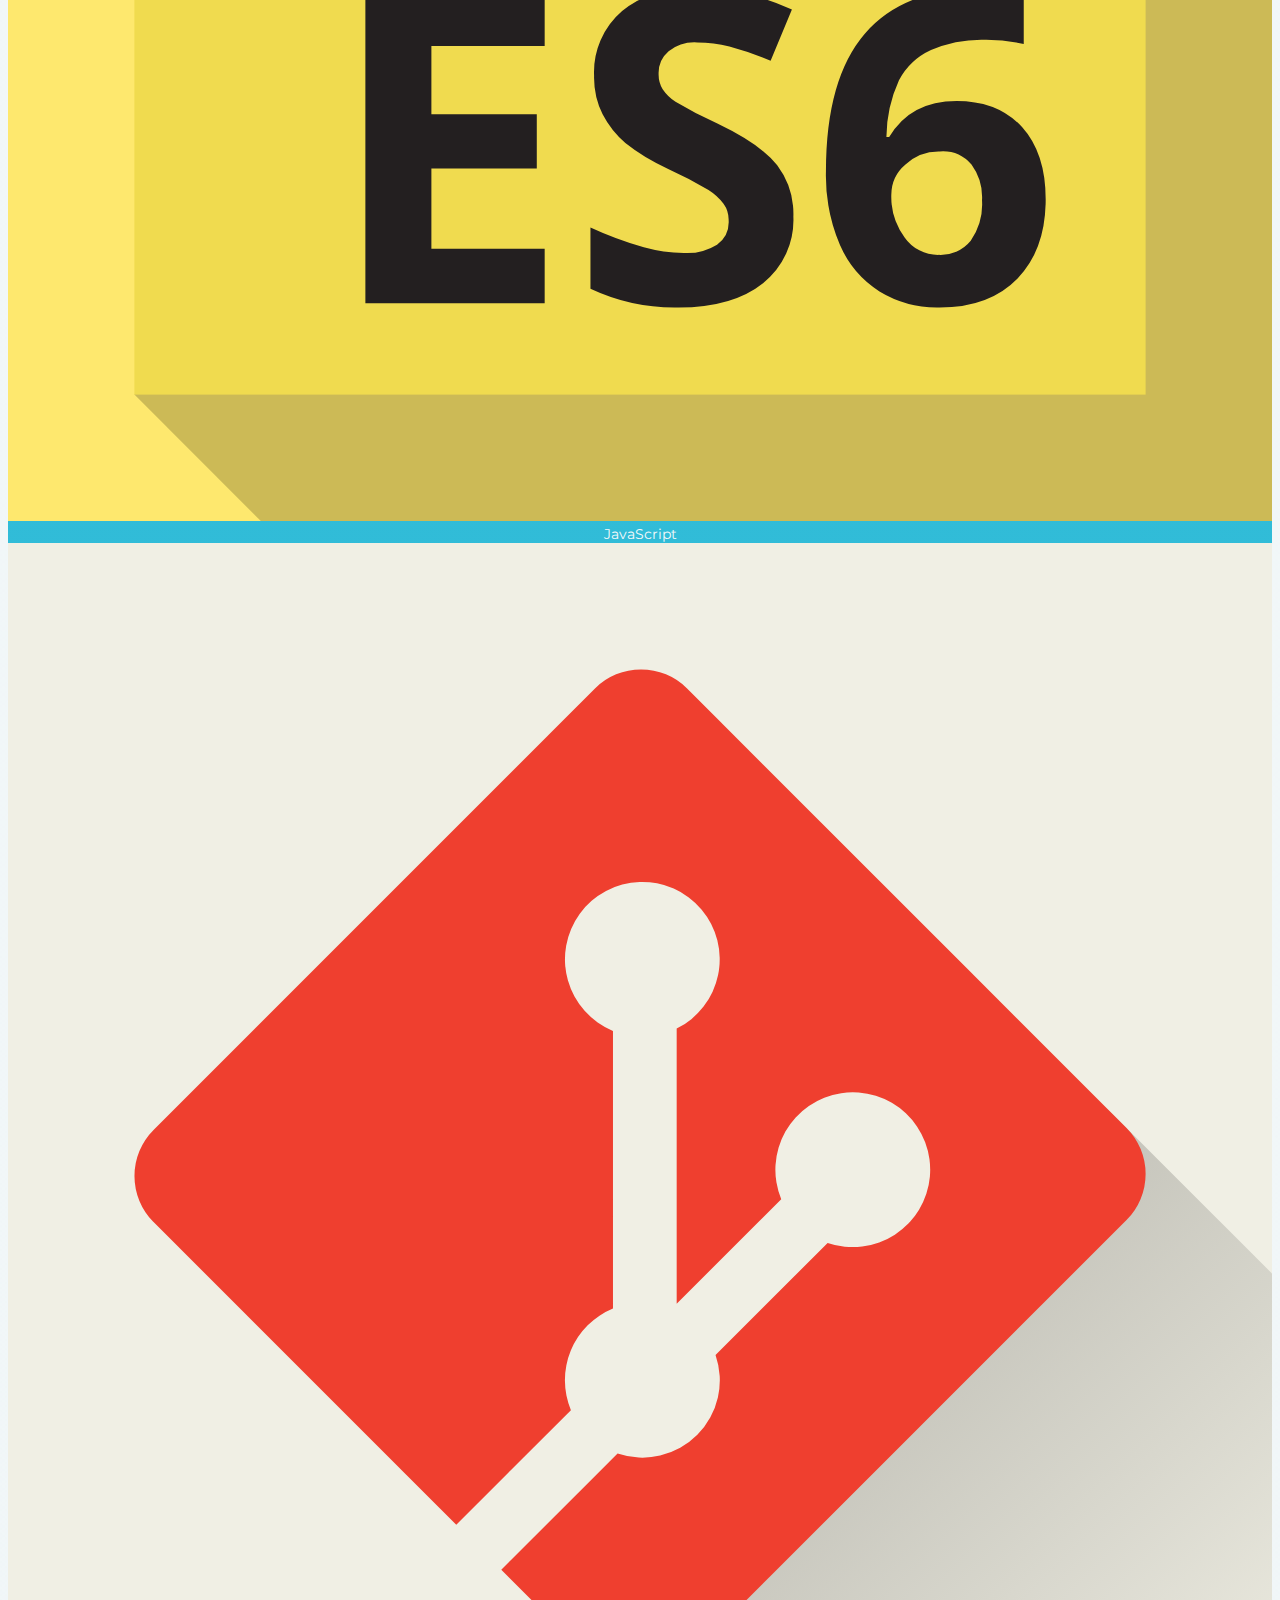
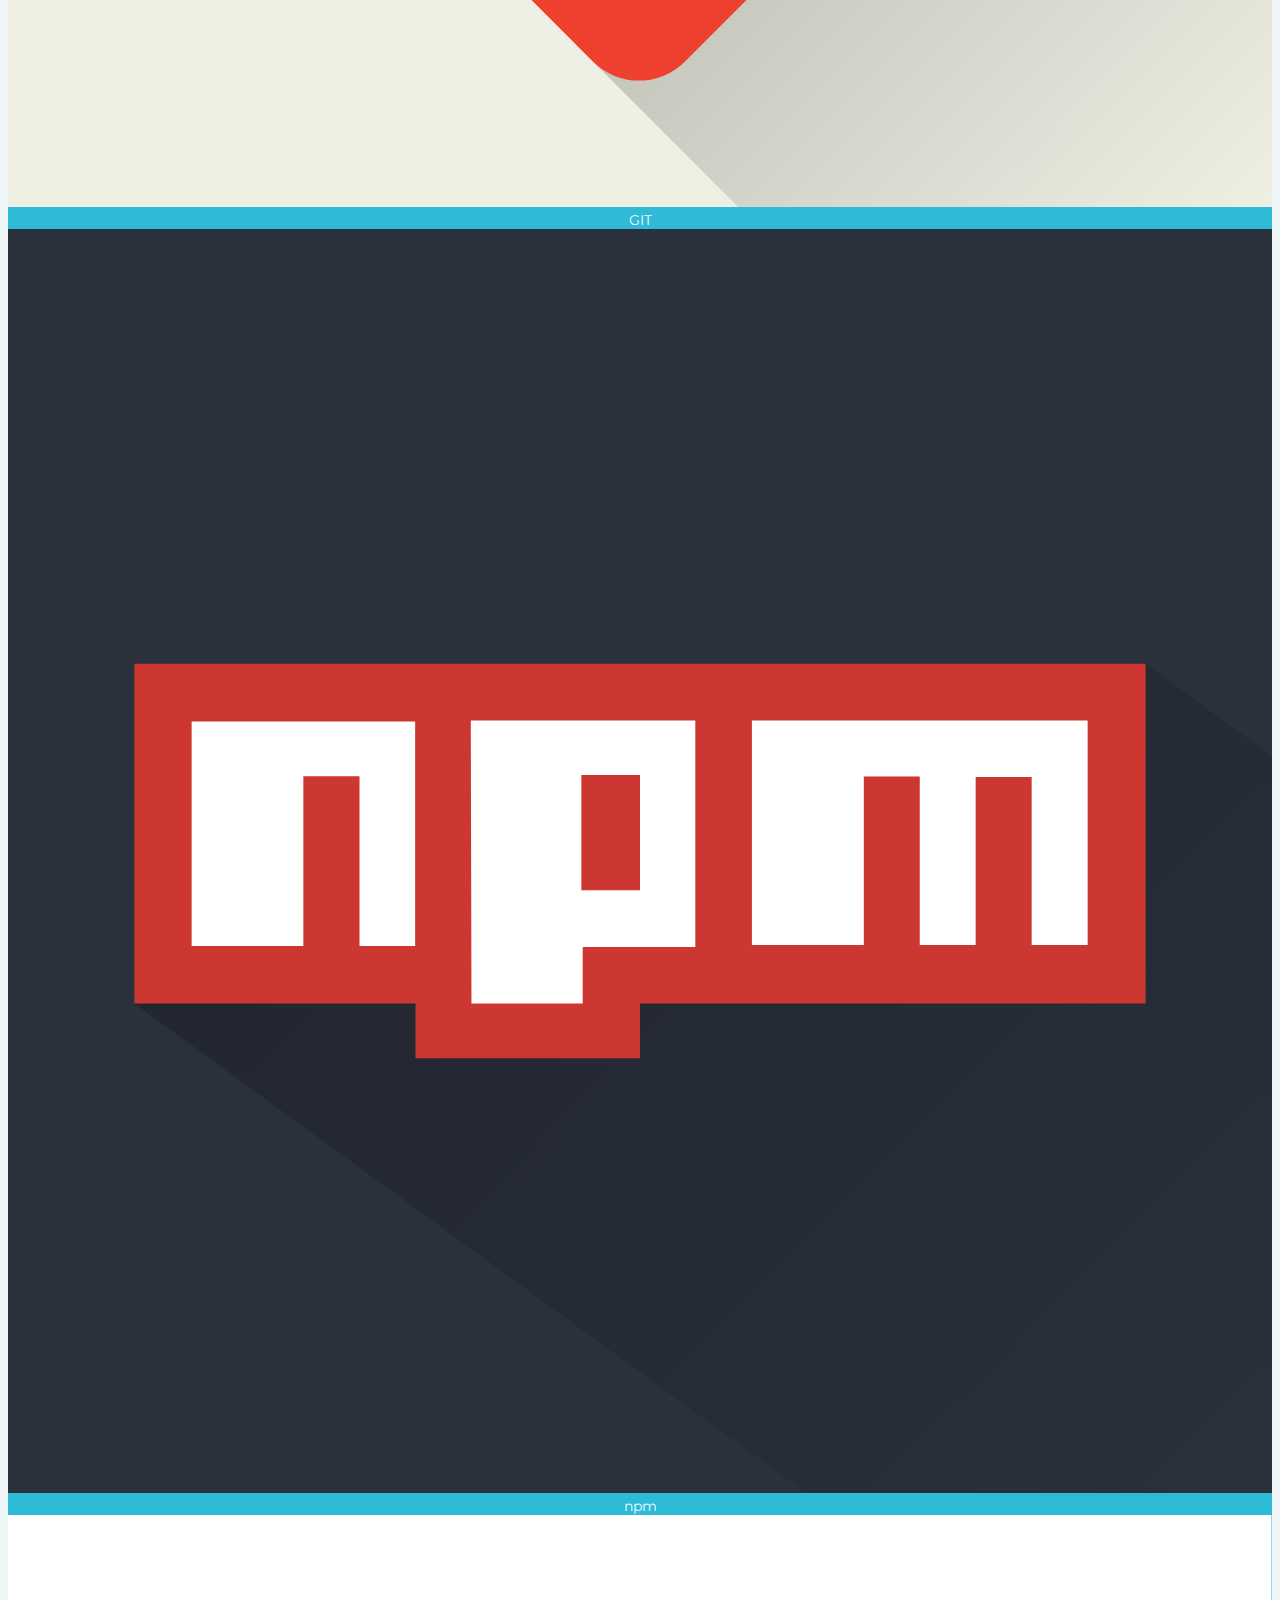
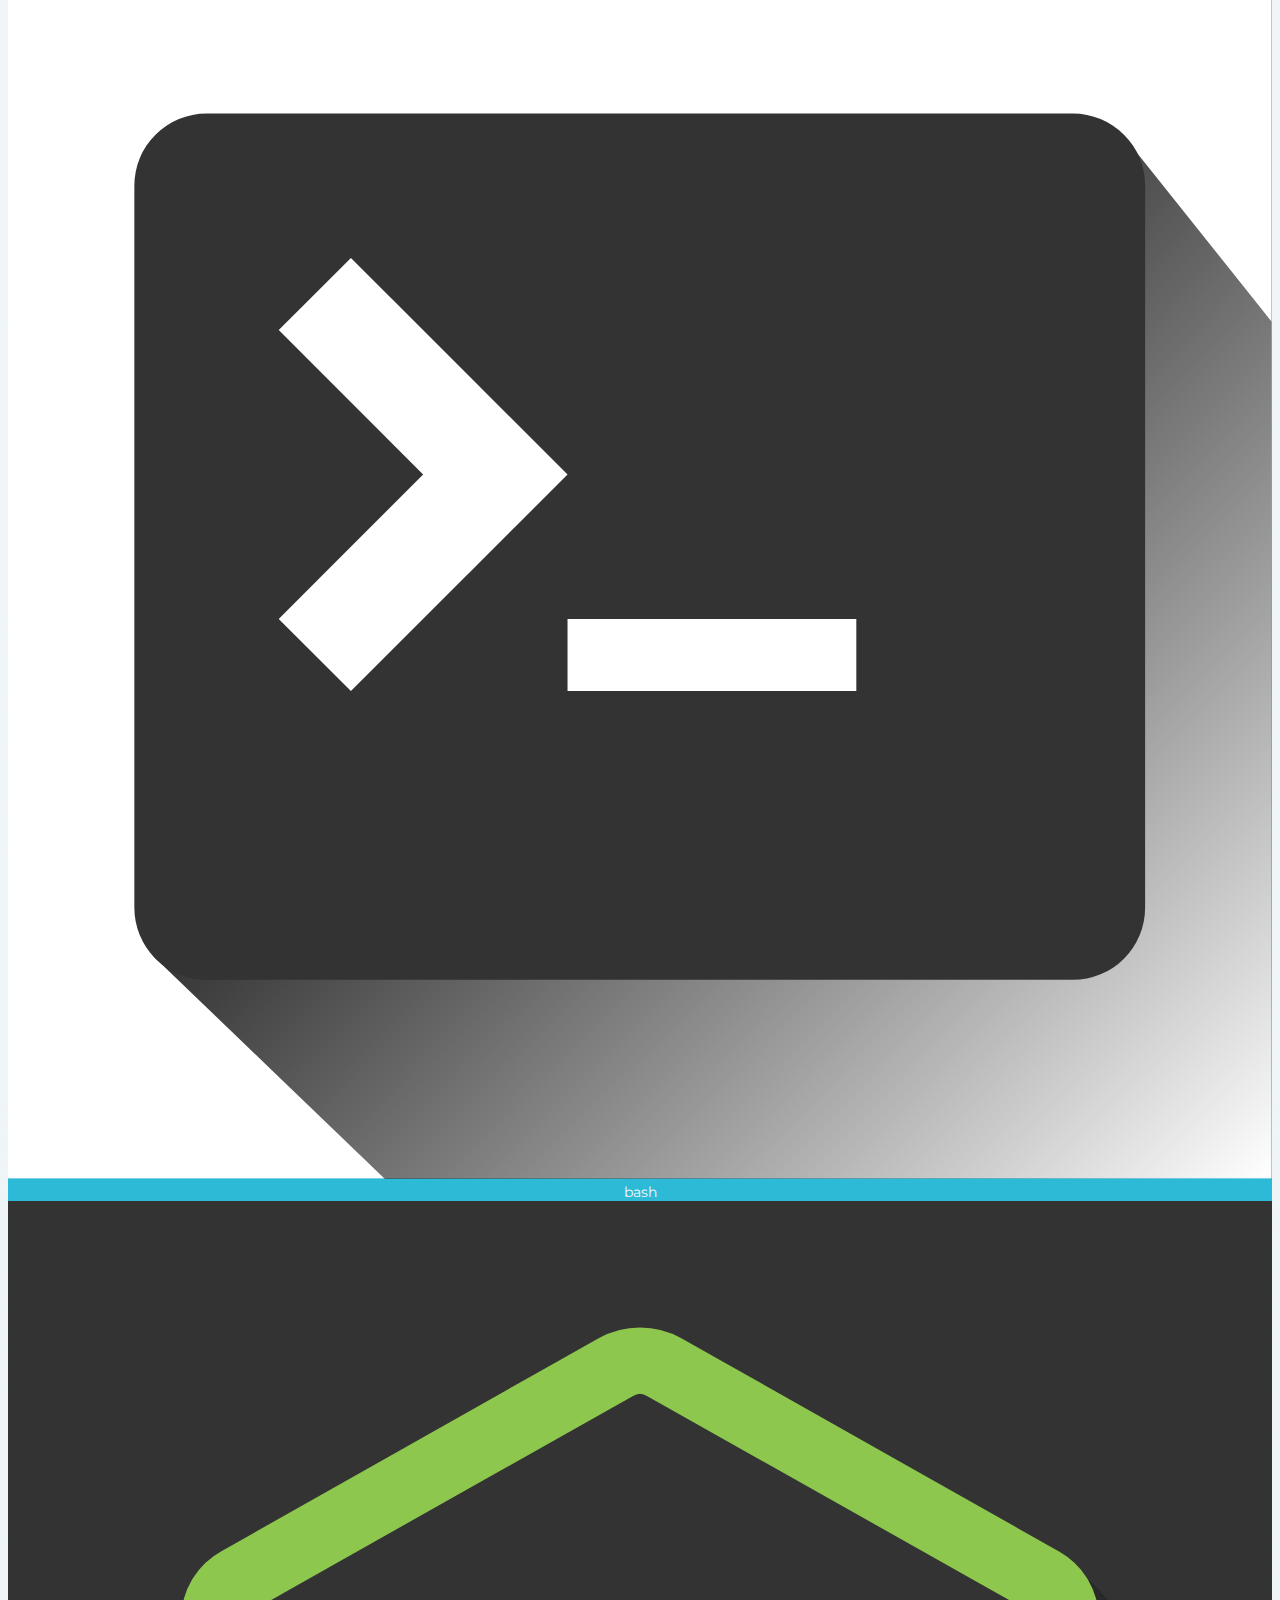
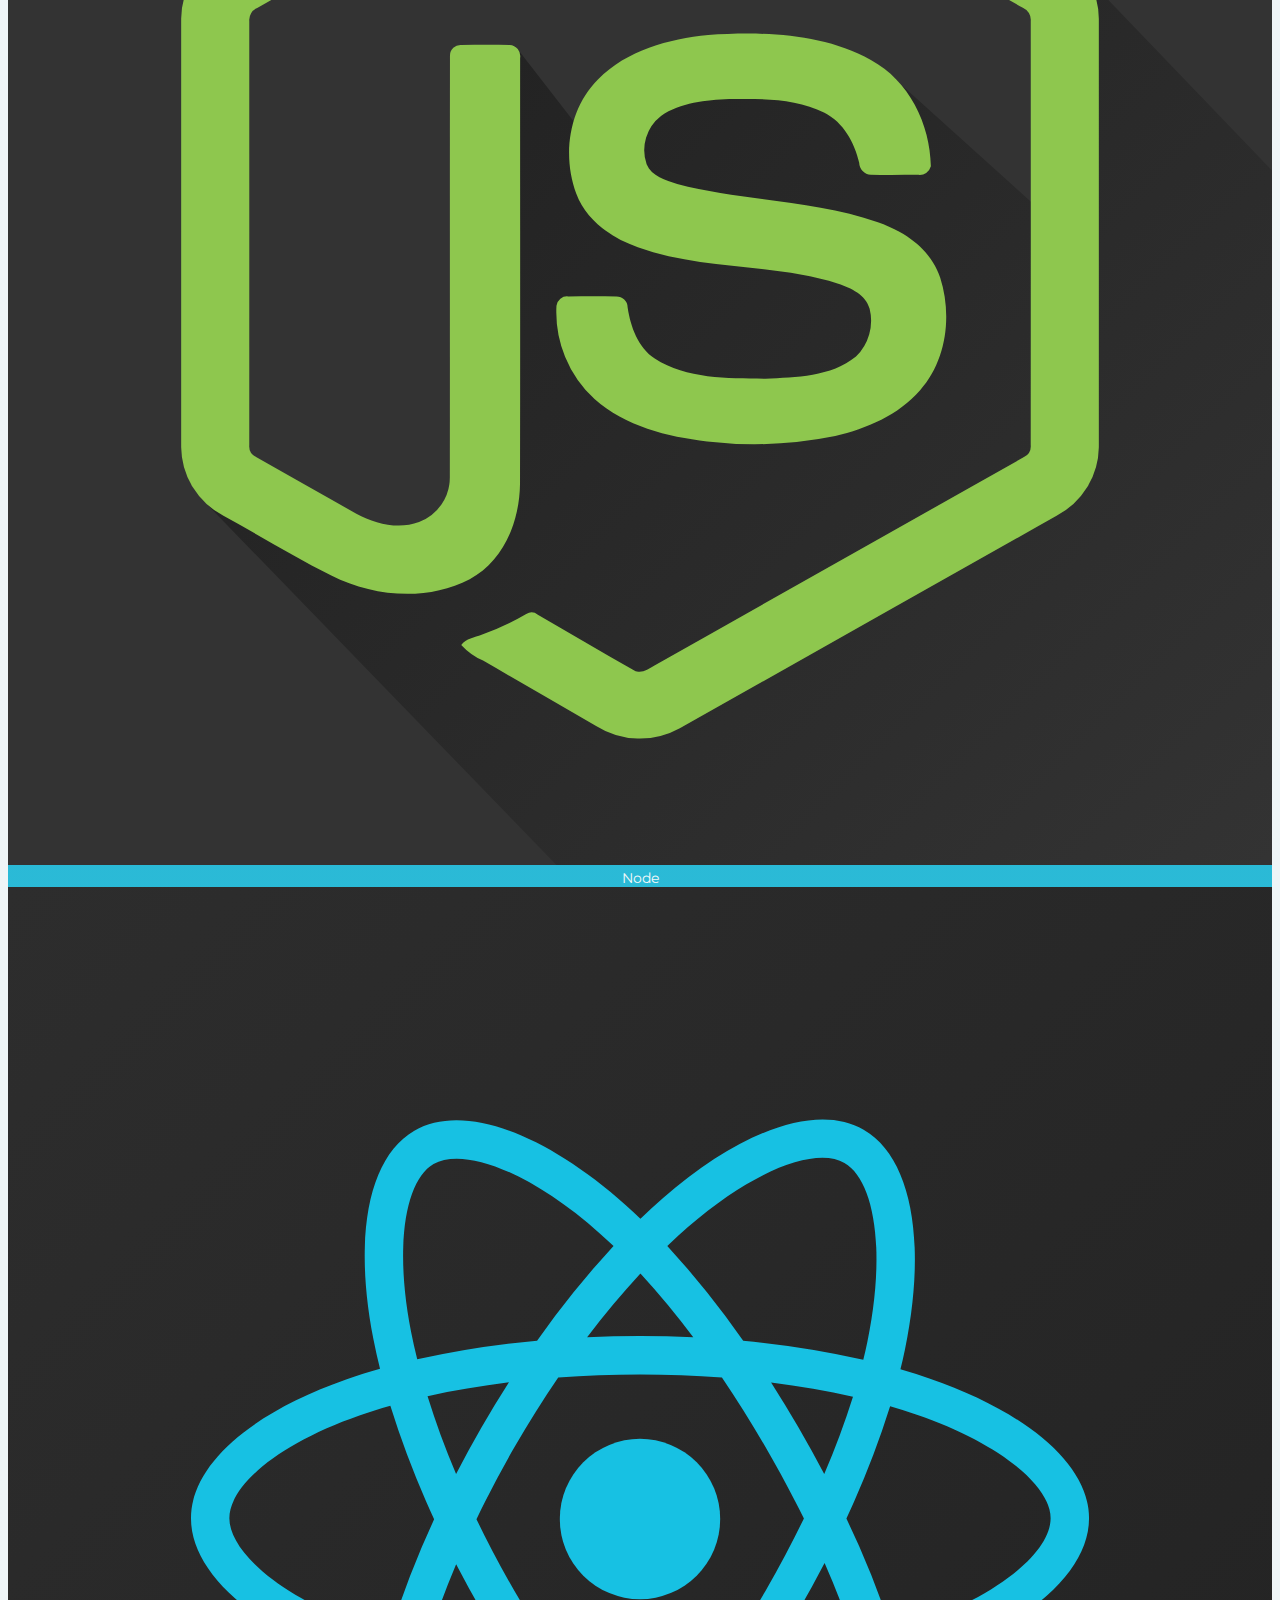
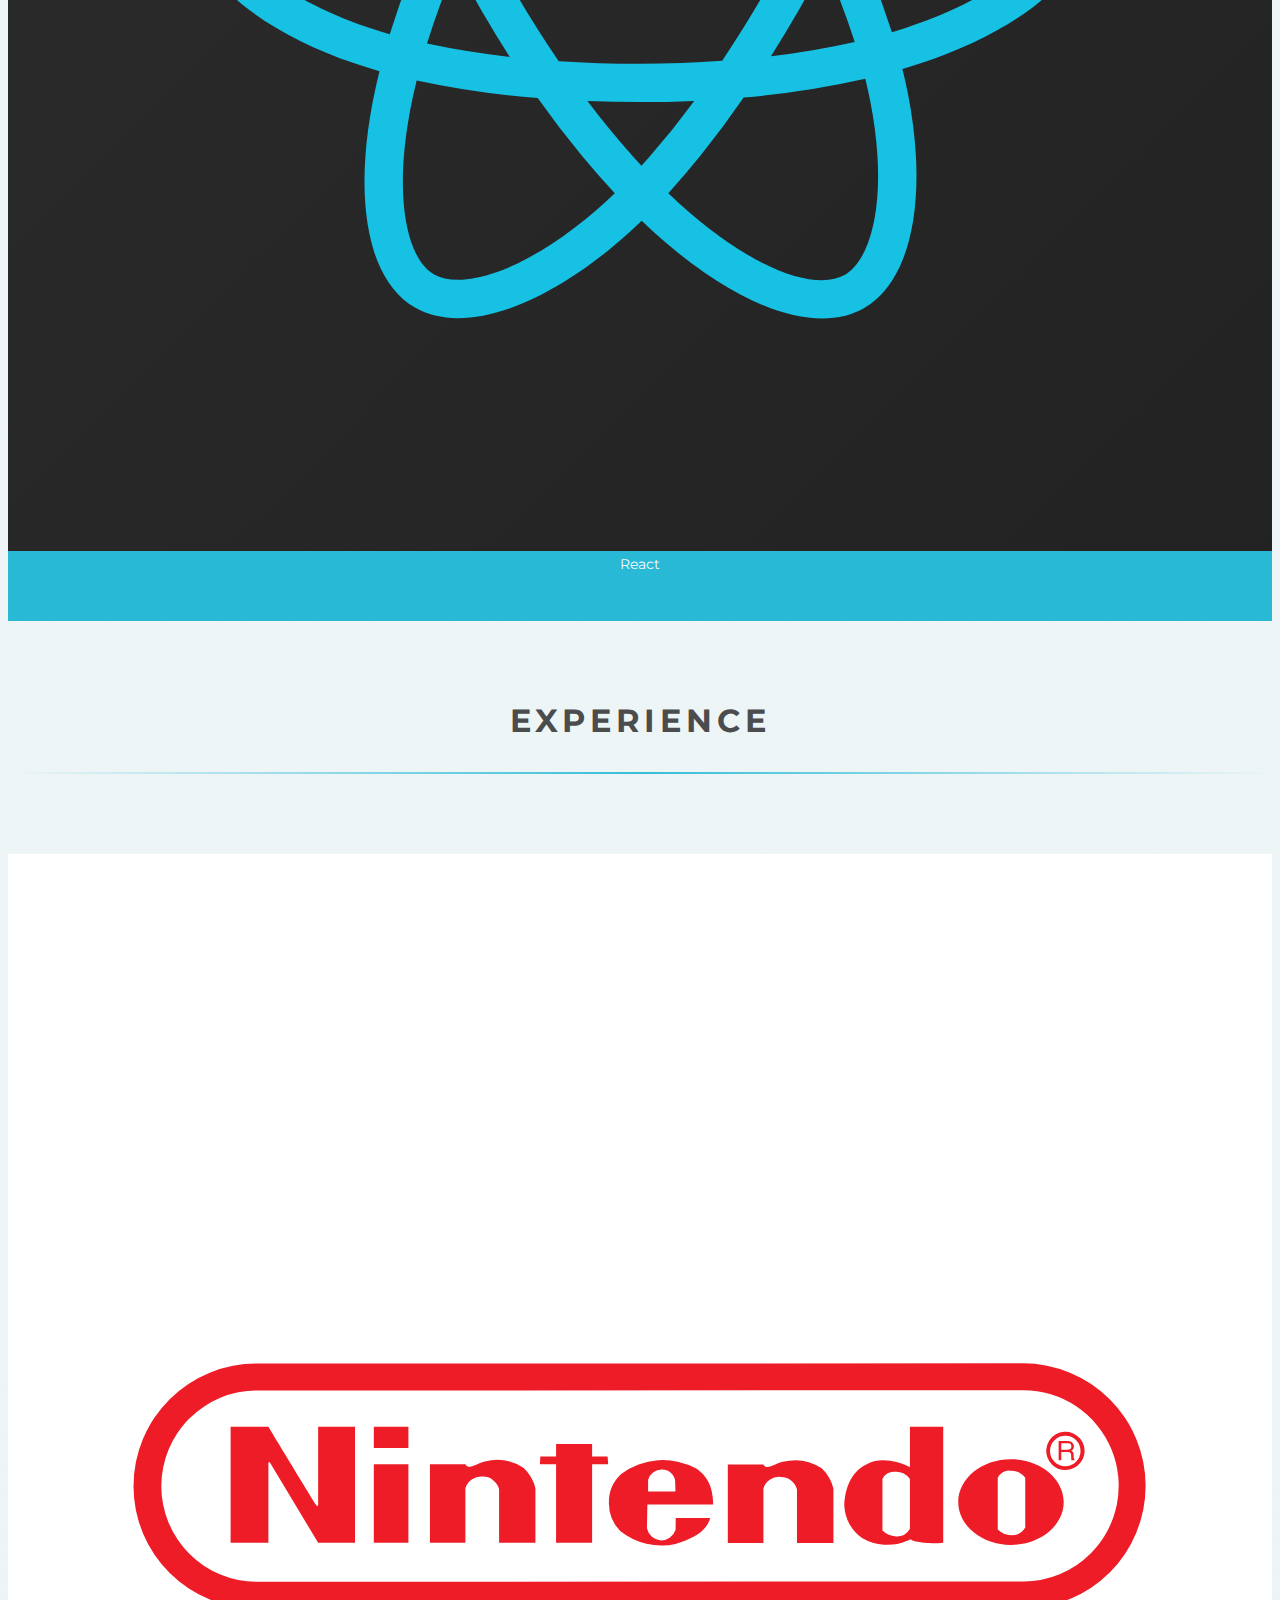
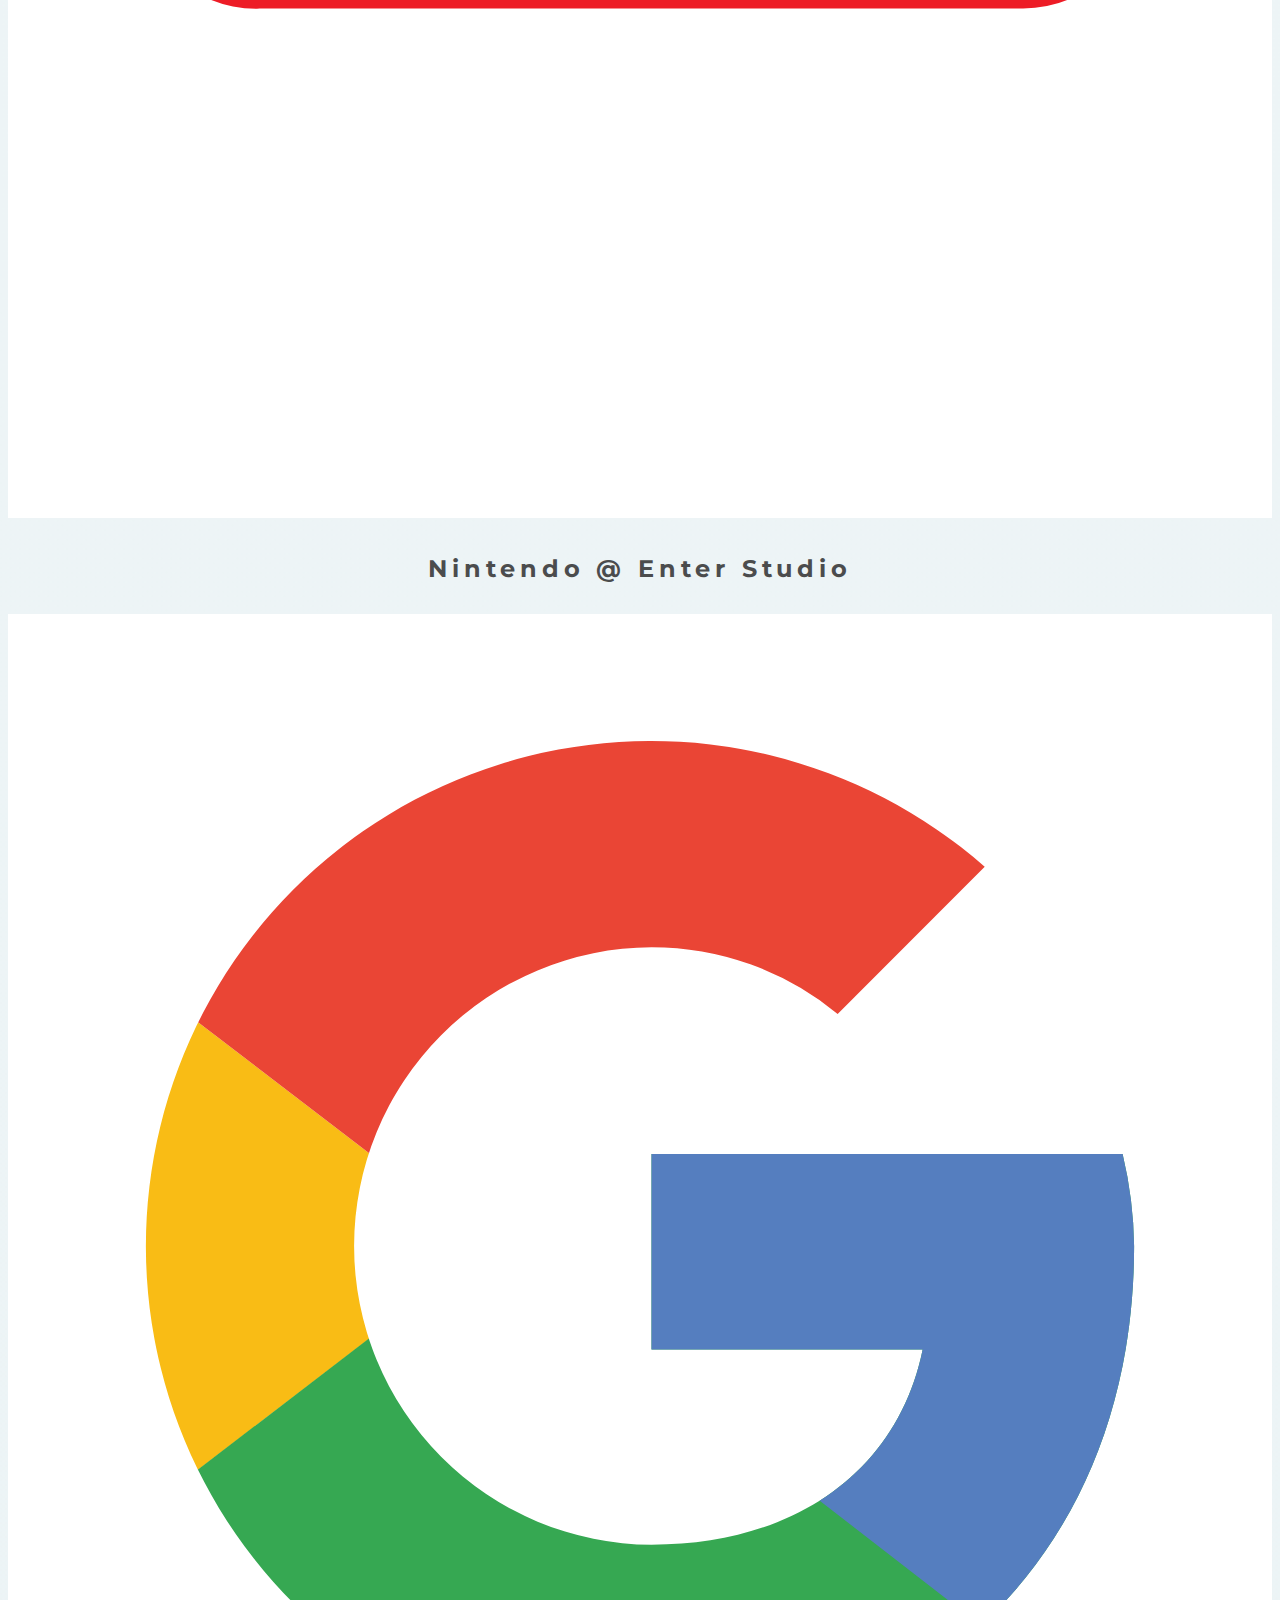
==== commit ca42cea0: "Cambios 14-04" ====
--- a/index.html
+++ b/index.html
@@ -3,12 +3,22 @@
 <head>
     <meta charset="UTF-8">
     <meta http-equiv="X-UA-Compatible" content="IE=edge">
+    <title>Edwar Castillo B | Portafolio</title>
     <meta name="viewport" content="width=device-width, initial-scale=1.0">
-    <title>Edwar Castillo B | Portafolio</title>
+    <link rel="preconnect" href="https://fonts.googleapis.com">
+    <link rel="preconnect" href="https://fonts.gstatic.com" crossorigin>
+    <link href="https://fonts.googleapis.com/css2?family=Montserrat&display=swap" rel="stylesheet">
+    <link rel="stylesheet" href="https://cdnjs.cloudflare.com/ajax/libs/normalize/8.0.1/normalize.min.css" integrity="sha512-NhSC1YmyruXifcj/KFRWoC561YpHpc5Jtzgvbuzx5VozKpWvQ+4nXhPdFgmx8xqexRcpAglTj9sIBWINXa8x5w==" crossorigin="anonymous" referrerpolicy="no-referrer" />
+    <link rel="stylesheet" href="assets/css/main.css">
+    <link rel="stylesheet" href="assets/css/fonts.css">
+    <link rel="stylesheet" href="assets/css/utils.css">
+    <link rel="stylesheet" href="assets/css/sections.css">
+    <link rel="stylesheet" href="assets/css/header.css">
+    <link rel="stylesheet" href="assets/css/nav.css">
 </head>
-<body>
+<body id="root">
     <header>
-        <img src="assets/img/Imagenes/png/apple-touch-icon.png" alt="">
+        <img class="circle" src="assets/img/Imagenes/png/apple-touch-icon.png" alt="">
         <h1>Edwar Y. Castillo B.</h1>
         <hr />
         <h2>Ingeniero de Sistemas/ Software</h2>
@@ -19,7 +29,7 @@
 
     <nav id="navbar" class="open">
         <div>
-            <a href="/">
+            <a href="#">
                 <img class="circle" src="assets/img/Imagenes/png/xs.png" alt="iconImg">
                 <span>Edwar Y. Castillo B. <small>Full Stack Developer</small></span>
                 </a>
@@ -113,7 +123,7 @@
                     </a>
                 </div>
         </section>
-        <section id="contact" class="even">
+        <section id="conctac" class="even">
             <h3>Contact</h3>
             <hr />
             <form action="https://formspree.io/f/{form_id}" method="post">
--- a/assets/css/main.css
+++ b/assets/css/main.css
@@ -0,0 +1,13 @@
+:root {
+    --primary: hsl(190,68%,53%);
+    --primary-dark: hsl(190,68%,50%);
+    --secondary: hsl(25, 99%, 63%);
+    --secondary-dark: hsl(25, 99%, 60%);
+    --white: #f5f9fa;
+    --white2: #ebf3f5;
+    --gray: #e1e4e5;
+    --gray2: #c0c6c9;
+    --gray3: #4b4c4d;
+    --black: #323333;
+    --black2: #2a2b2b;
+}--- a/assets/css/fonts.css
+++ b/assets/css/fonts.css
@@ -0,0 +1,28 @@
+body {
+    font-family: 'Montserrat', sans-serif;
+    color: var(--gray3);
+    text-align: center;
+    font-size: 14px;
+}
+
+header,
+footer,
+section.even {
+    color: var(--white);
+}
+
+h3 {
+    font-size: 2rem;
+}
+
+h2, h3, h4 {
+    letter-spacing: 0.3rem;
+}
+
+h1, h3 {
+    text-transform: uppercase;
+}
+
+h4 {
+    font-size: 1.5rem;
+}--- a/assets/css/utils.css
+++ b/assets/css/utils.css
@@ -0,0 +1,3 @@
+.circle {
+    border-radius: 50%;
+}--- a/assets/css/sections.css
+++ b/assets/css/sections.css
@@ -0,0 +1,34 @@
+html {
+    background: linear-gradient(var(--white), var(--white2));
+}
+
+section {
+    padding-top: 3rem;
+    padding-bottom: 3rem;
+}
+
+#navbar, section.even {
+    background: linear-gradient(var(--primary), var(--primary-dark));
+}
+
+footer {
+    background: linear-gradient(var(--black), var(--black2));
+
+}
+
+hr {
+    height: 0.1rem;
+    max-width: 100%;
+    border: 0;
+    background-image: linear-gradient(to right, rgba(0, 0, 0, 0), var(--primary), rgba(0, 0, 0, 0));
+}
+
+section.even hr {
+    background-image: linear-gradient(to right, rgba(0, 0, 0, 0), var(--white), rgba(0, 0, 0, 0));
+
+
+}
+
+section hr {
+    margin-bottom: 5rem;
+}--- a/assets/css/header.css
+++ b/assets/css/header.css
@@ -0,0 +1,16 @@
+header {
+    padding: 5rem 0 3rem;
+    position: relative;
+    overflow: hidden;
+    background: linear-gradient(var(--black), var(--black2));
+}
+
+header video {
+    position: absolute;
+    top: 50%;
+    left: 50%;
+    transform: translate(-50%, -50%);
+    min-width: 100%;
+    min-height: 100%;
+    opacity: 0.2;
+}--- a/assets/css/nav.css
+++ b/assets/css/nav.css
@@ -0,0 +1,92 @@
+#navbar {
+    box-shadow: 0px 0px 10px 1px var(--gray3);
+}
+
+#navbar div {
+    display: flex;
+    justify-content: space-between;
+}
+
+#navbar div a {
+    padding: 1rem;
+    display: flex;
+    align-items: center;
+    text-decoration: none;
+    color: var(--black);
+}
+
+#navbar div a:hover {
+    color: var(-white);
+    transition: color .3s ease, color .3s ease;
+}
+
+#navbar div img {
+    margin-right: .5rem;
+}
+
+#navbar button {
+    background-color: transparent;
+    color: var(--white);
+    font-size: 1.5rem;
+    padding: .2 rem .7rem;
+    margin: .7rem;
+    border: none;    
+    cursor: pointer;
+}
+
+#navbar.open button {
+    background-color: var(--black);
+    color: var(--white);
+    border-radius: 2rem;
+}
+
+#navbar ul {
+    background: linear-gradient(var(--primary), var(--primary-dark));
+    border-top: 1px solid rgba(255, 255, 255, 0.1);
+    padding: 0;
+    margin: 0;
+    /* max-height: 0; */
+    transition: max-height .3s ease;
+    position: absolute;
+    width: 100%;
+    overflow: hidden;
+} 
+ 
+#navbar.open ul {
+    max-height: 50;
+}
+
+#navbar li {
+    list-style: none;
+    padding: 0;
+}
+
+#navbar ul a {
+    display: block;
+    padding: 10px 15px;
+    text-decoration: none;
+    color: var(--white);
+    transition: color .3s ease, background-color .3s ease;
+}
+
+#navbar ul a:hover,
+#navbar ul a:focus {
+    color: var(--black);
+    background-color: var(--white);
+}
+
+#navbar-fixed {
+    position: fixed;
+    width: 100%;
+    top: 0;
+    z-index: 100;
+} 
+
+
+#toggle:hover {
+    background-color: var(--black);
+}
+
+#active {
+    background-color: var(--primary-dark);
+}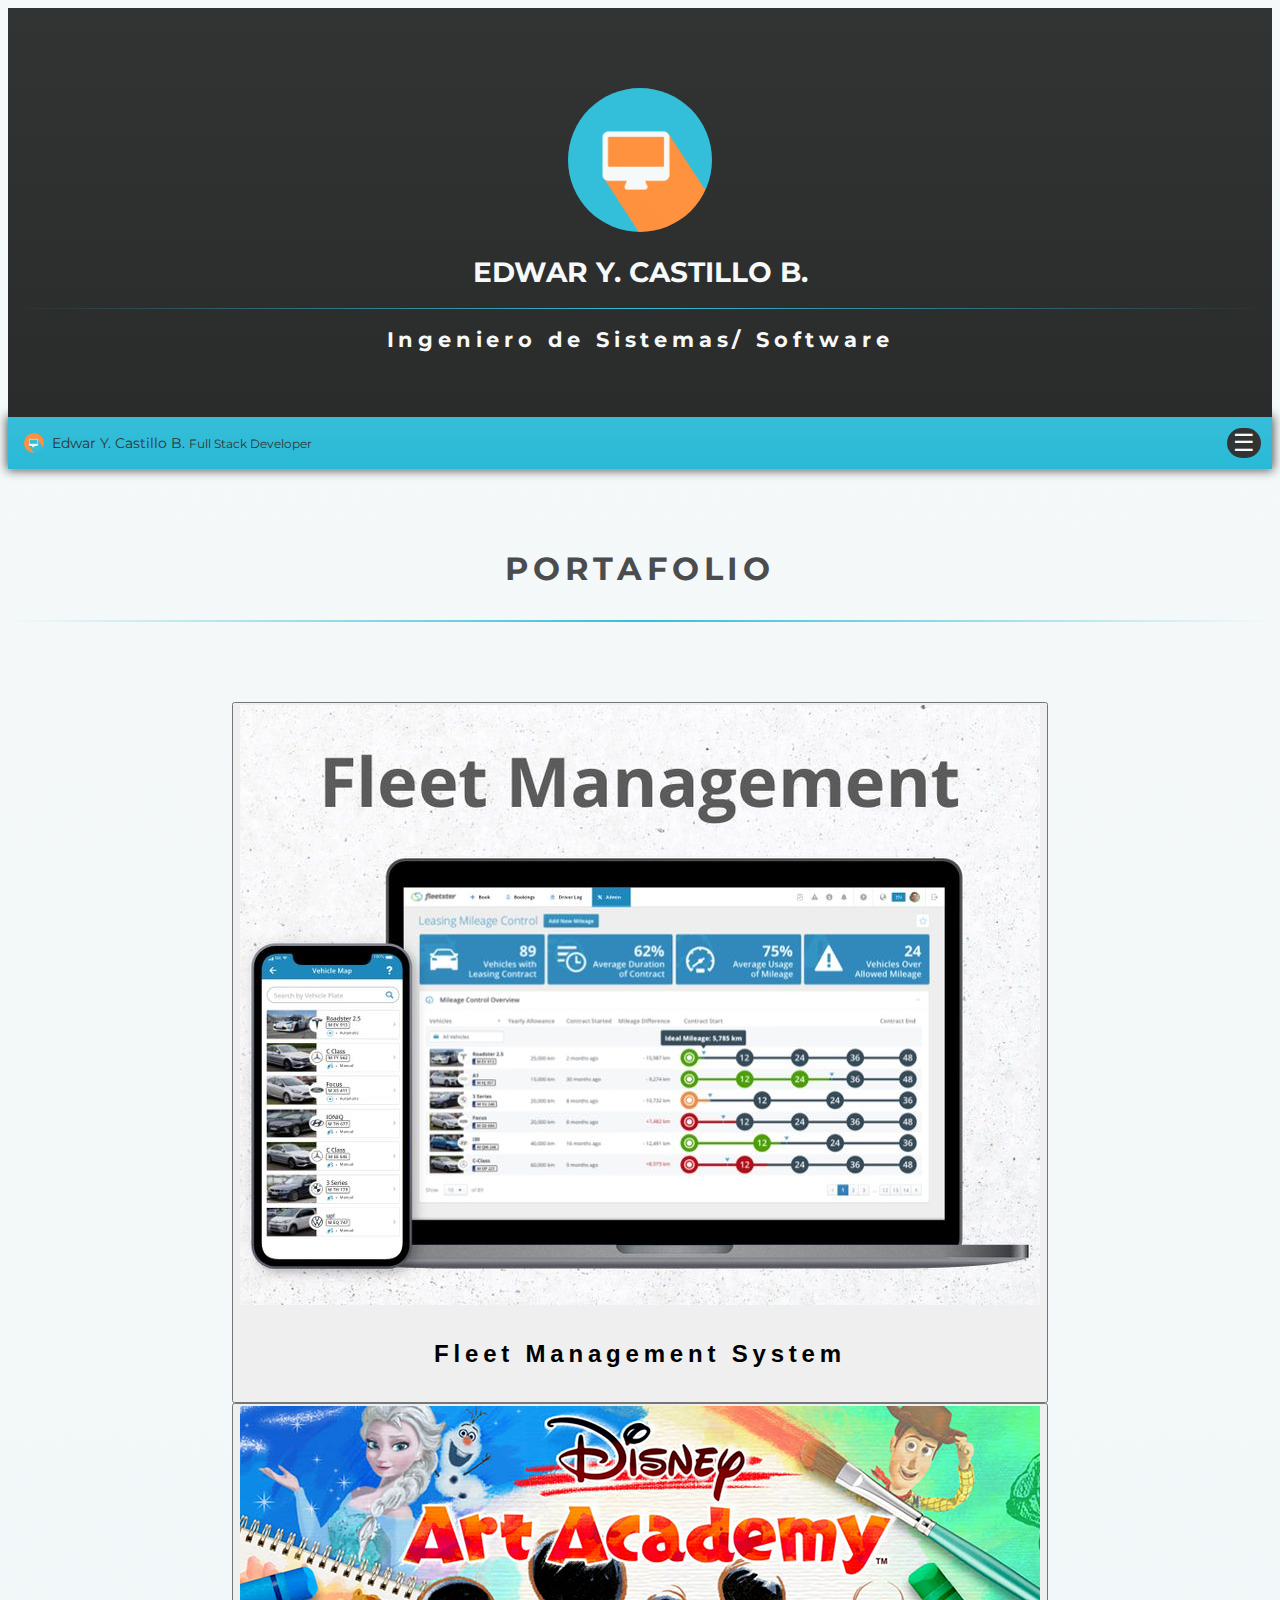
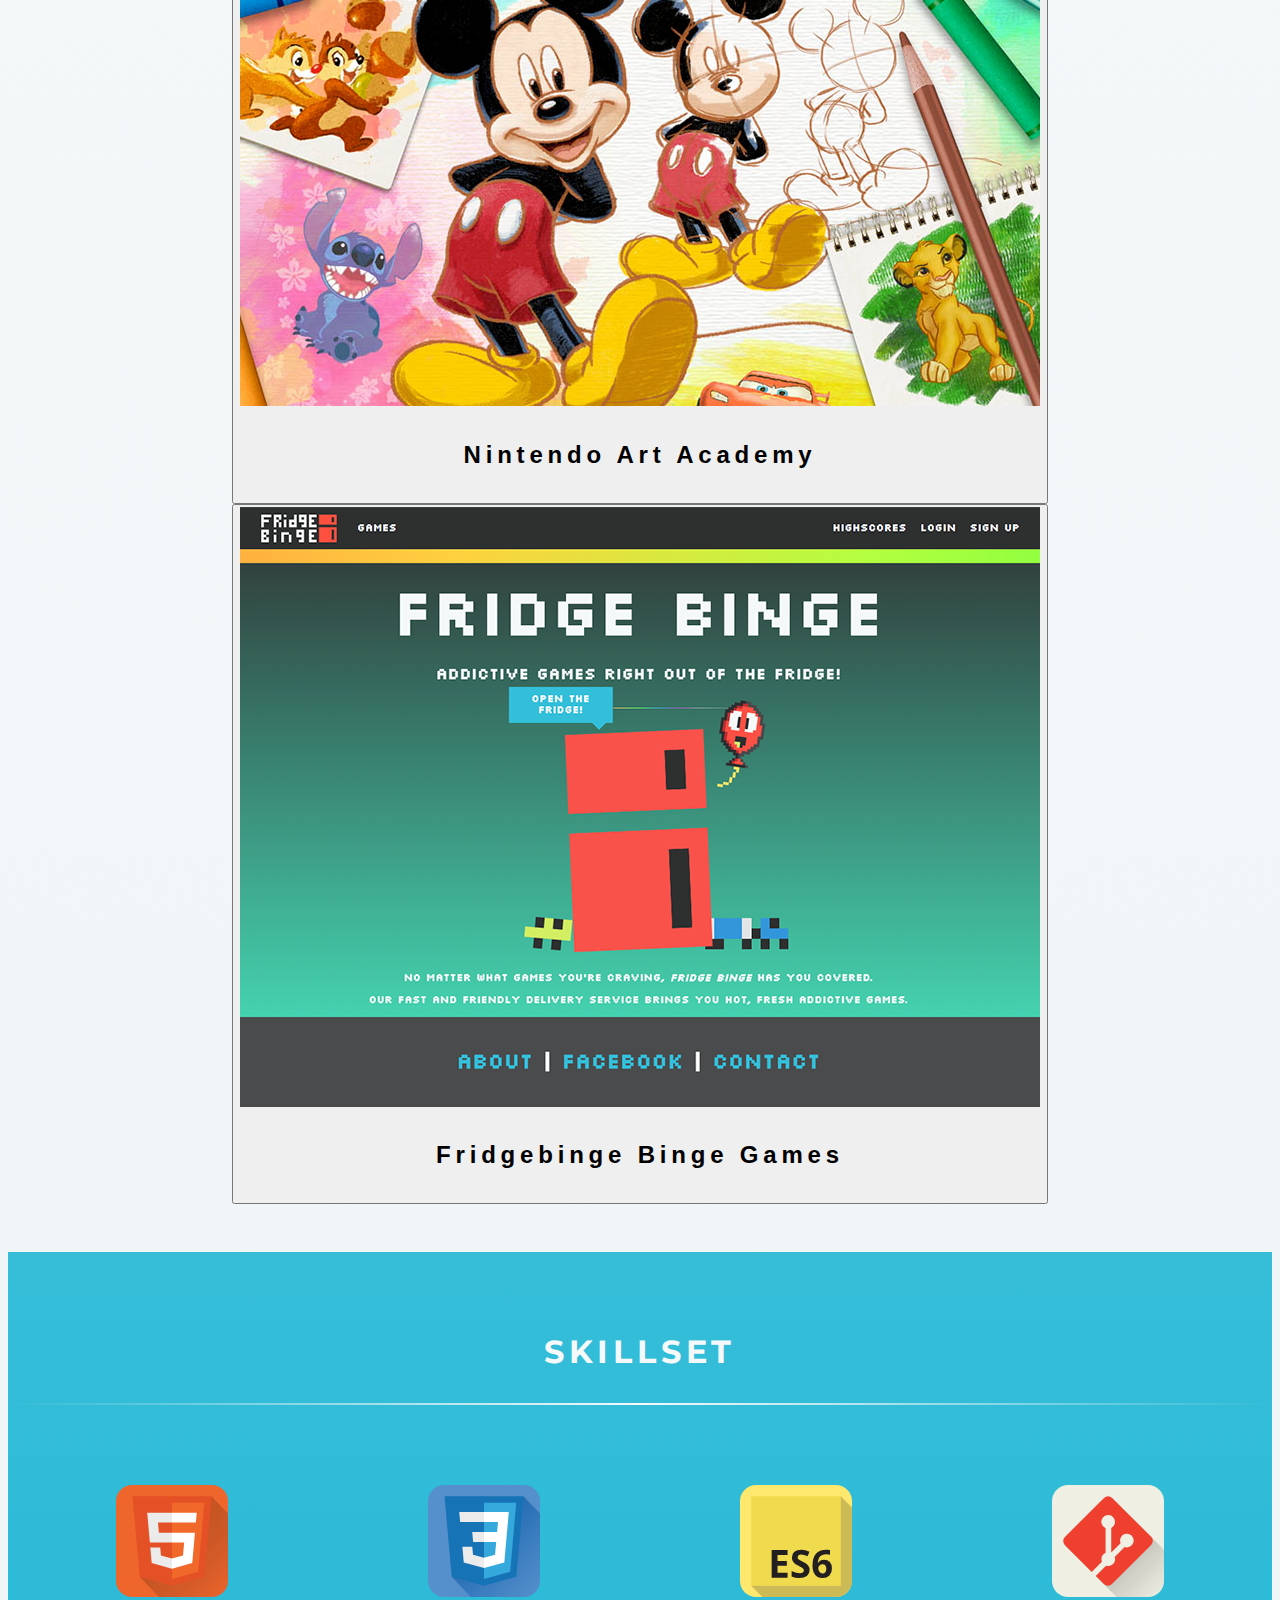
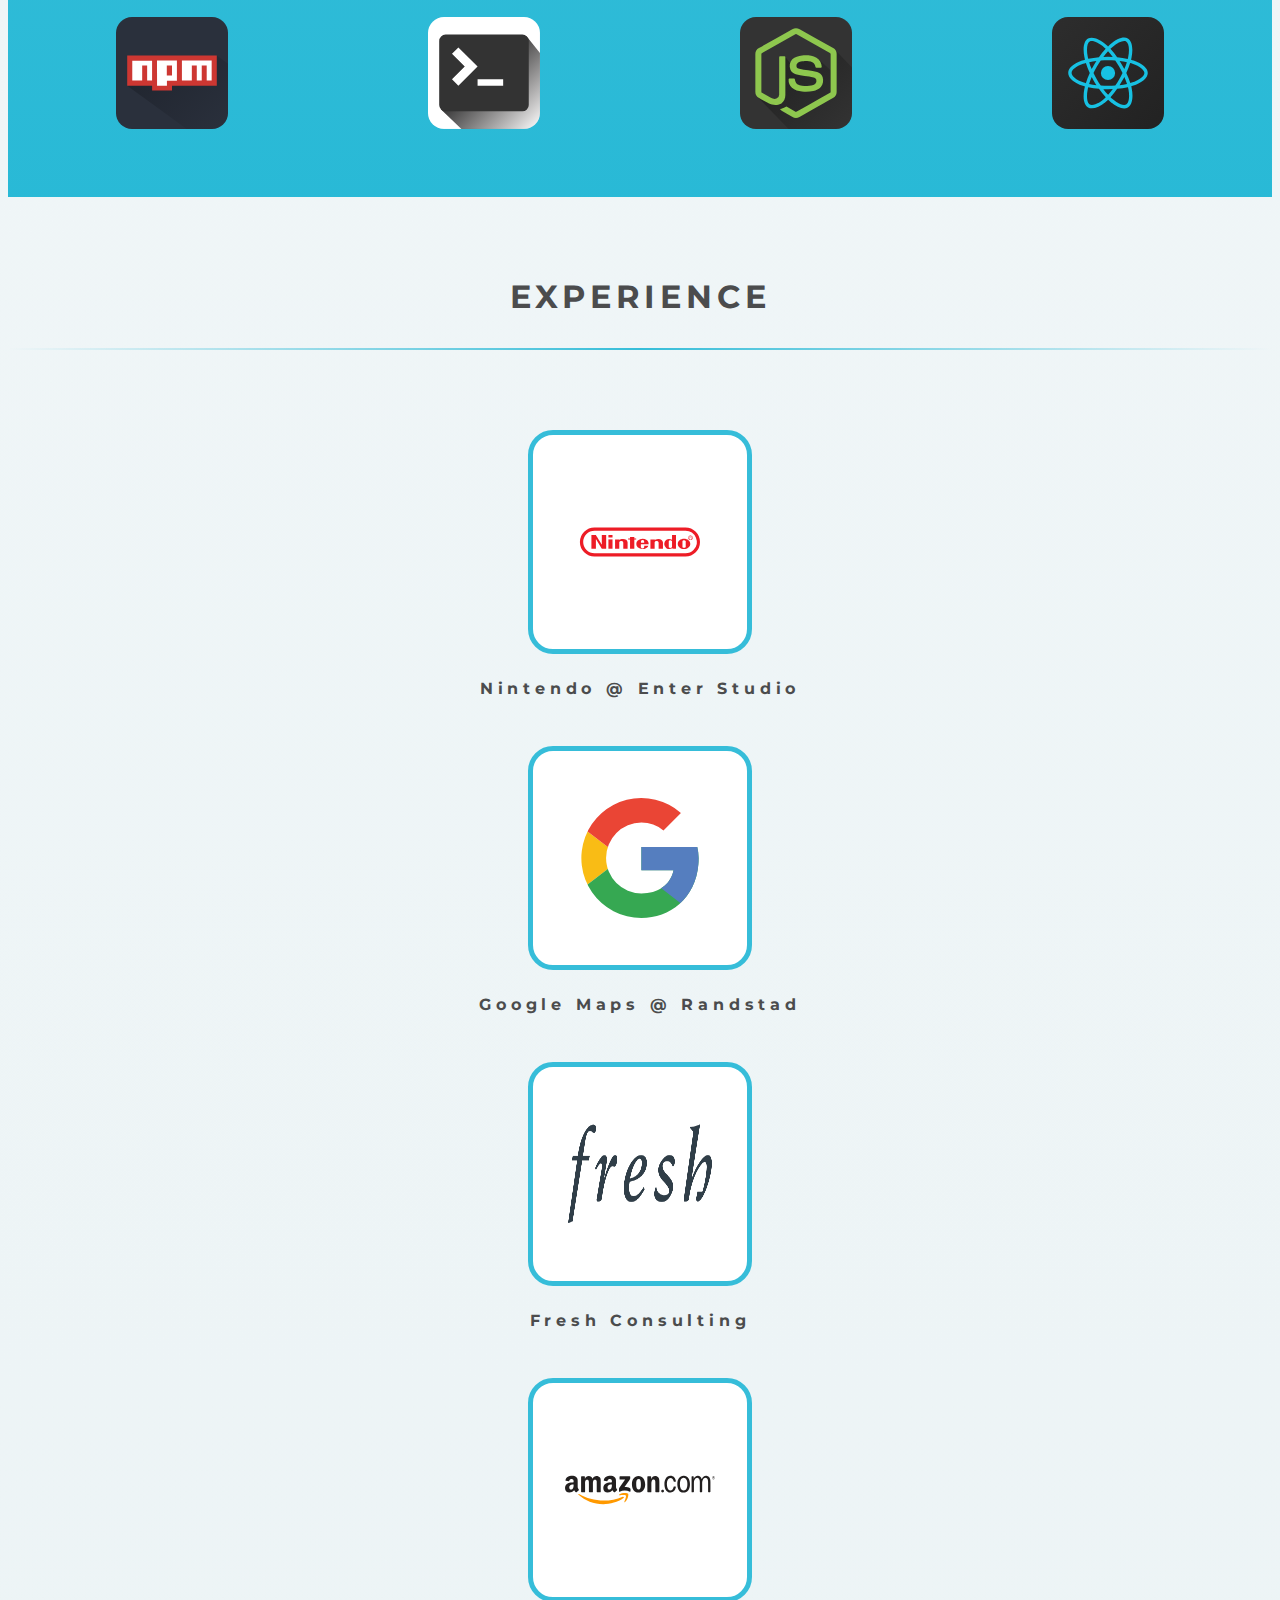
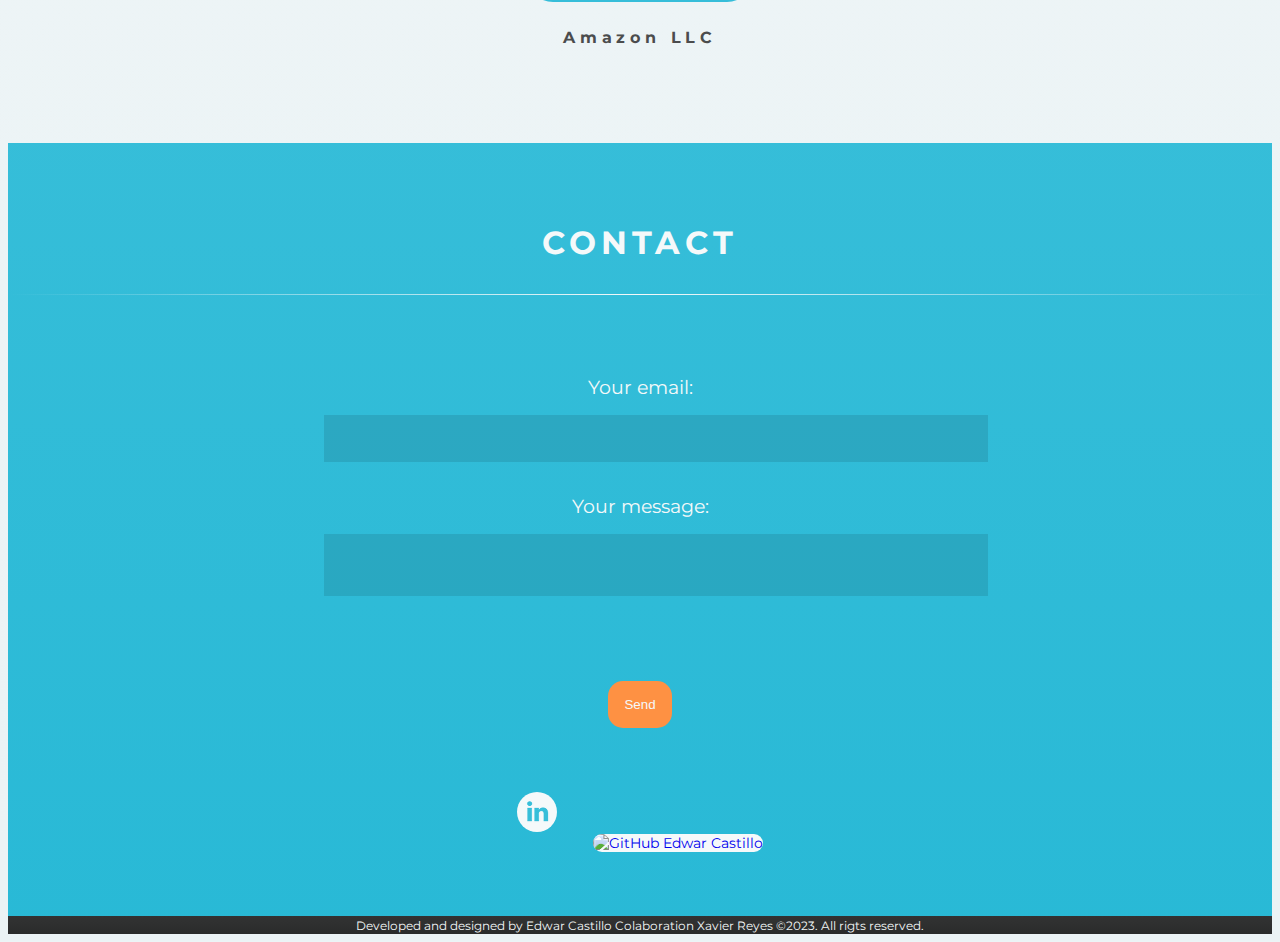
==== commit 0be69f59: "icon" ====
--- a/index.html
+++ b/index.html
@@ -15,6 +15,10 @@
     <link rel="stylesheet" href="assets/css/sections.css">
     <link rel="stylesheet" href="assets/css/header.css">
     <link rel="stylesheet" href="assets/css/nav.css">
+    <link rel="stylesheet" href="assets/css/portafolio.css">
+    <link rel="stylesheet" href="assets/css/skillset.css">
+    <link rel="stylesheet" href="assets/css/experience.css">
+    <link rel="stylesheet" href="assets/css/contact.css">
 </head>
 <body id="root">
     <header>
--- a/assets/css/nav.css
+++ b/assets/css/nav.css
@@ -45,7 +45,7 @@
     border-top: 1px solid rgba(255, 255, 255, 0.1);
     padding: 0;
     margin: 0;
-    /* max-height: 0; */
+    max-height: 0; 
     transition: max-height .3s ease;
     position: absolute;
     width: 100%;
@@ -53,7 +53,7 @@
 } 
  
 #navbar.open ul {
-    max-height: 50;
+    max-height: 150;
 }
 
 #navbar li {
--- a/assets/css/portafolio.css
+++ b/assets/css/portafolio.css
@@ -0,0 +1,73 @@
+#portfolio button {
+    border: none;
+    box-shadow: 0 0 10px var(--gray2);
+    cursor: zoom-in;
+    display: block;
+    margin: 1rem auto;
+    max-width: 400px;
+    overflow: hidden;
+    padding: 0;
+    position: relative;
+}
+
+#portfolio img {
+    display: block;
+    max-height: 300px;
+    transition: transform .3s ease;
+}
+
+#portfolio button:hover img {
+    transform: scale(1.25);
+}
+
+#portfolio button:before {
+    content: "";
+    background-color: var(--primary);    
+    height: 100%;
+    left: 0;
+    opacity: 0;
+    position: absolute;
+    top: 0;
+    transition: opacity .3s ease;
+    width: 100%;
+    z-index: 1;
+}
+
+#portfolio button:hover:before {
+    opacity: 0.75;
+}
+
+#portfolio h4 {
+    bottom: 0;
+    color: var(--white);
+    display: block;
+    left: 50%;
+    margin: 0;
+    opacity: 0;
+    position: absolute;
+    transform: translate(-50%,50%);
+    transition: bottom .3s ease,opacity .3s ease;
+    z-index: 2;
+}
+
+#portfolio button:hover h4 {
+    bottom: 30%;
+    opacity: 1;
+}
+
+#portfolio button:after {
+    content: url(./assets/img/imagenes/svg/zoom.svg);
+    left: 50%;
+    opacity: 0;
+    position: absolute;
+    top: 0;
+    transform: translate(-40%,-50%);
+    transition: top .3s ease,opacity .3s ease;
+    width: 50%;
+    z-index: 2;
+}
+
+#portfolio button:hover:after {
+    opacity: 0.75;
+    top: 40%;
+}
--- a/assets/css/skillset.css
+++ b/assets/css/skillset.css
@@ -0,0 +1,48 @@
+#skillset > div {
+    display: grid;
+    grid-template-columns: 1fr 1fr 1fr 1fr;
+    grid-gap: 1rem;
+    margin: 1rem;
+}
+
+#skillset img {
+    border-radius: 1rem;
+    max-width: 7rem;
+    cursor: context-menu;
+}
+
+#skillset > div > div {
+    position: relative;
+}
+
+#skillset span {
+    width: 120px;
+    background-color: rgba(0,0,0,0.75);
+    text-align: center;
+    padding: .5rem 0;
+    border-radius: .5rem;
+    position: absolute;
+    z-index: 1;
+    top: -40px;
+    left: 50%;
+    transform: translate(-60px,10px);
+    opacity: 0;
+    transition: opacity .3s ease,transform .3s ease;
+    pointer-events: none;
+}
+
+#skillset > div > div:hover span {
+    opacity: 1;
+    transform: translate(-60px, 0px);
+}
+
+#skillset span:after {
+    content: "";
+    position: absolute;
+    top: 100%;
+    left: 50%;
+    margin-left: -5px;
+    border-width: 5px;
+    border-style: solid;
+    border-color: rgba(0,0,0,.75) transparent transparent transparent;
+}--- a/assets/css/experience.css
+++ b/assets/css/experience.css
@@ -0,0 +1,20 @@
+#experience img {   
+    background: #fff;
+    width: 150px;
+    height: 150px;
+    padding: 2rem;
+    border: 5px solid var(--primary);
+    border-radius: 25px;
+    cursor: pointer;
+    transition: border-radius .3s ease,box-shadow .3s ease;
+}
+
+#experience img:hover {
+    border-radius: 0;
+    box-shadow: 0px 0px 10px 1px var(--gray2);
+}
+
+#experience h4 {
+    font-size: 1rem;
+    margin-bottom: 3rem;
+}
--- a/assets/css/contact.css
+++ b/assets/css/contact.css
@@ -0,0 +1,65 @@
+form {
+    font-size: 1.2rem;
+}
+
+form label {
+    display: block;
+    margin: 0 auto;
+    width: 50%;
+}
+
+input,
+input:focus,
+textarea,
+textarea:focus {
+    width: 100%;
+    padding: 1rem;
+    color: var(--black);
+    background-color: rgba(0,0,0,.1);
+    border: none;
+    box-shadow: none;
+    cursor: pointer;
+    margin: 1rem 0 2rem;
+}
+
+textarea {
+    resize: none;
+}
+
+form button {
+    background-color: var(--secondary);
+    border: none;
+    border-radius: 15px;
+    color: var(--white);
+    cursor: pointer;
+    margin: 3rem;
+    padding: 1rem;
+    transition: background-color .3s ease;
+}
+
+form button:hover {
+    background-color: var(--secondary-dark);
+}
+
+#social-media img {
+    background-color: var(--white);
+    border-radius: 10rem;
+    margin: 1rem;
+    transition: all .3s ease
+}
+
+#social-media a {
+    text-decoration: none;
+}
+
+#linkedin:hover {
+    background-color: #0077b5;
+}
+
+#github:hover {
+    background-color: #000;
+}
+
+#youtube:hover {
+    background-color: red;
+}
